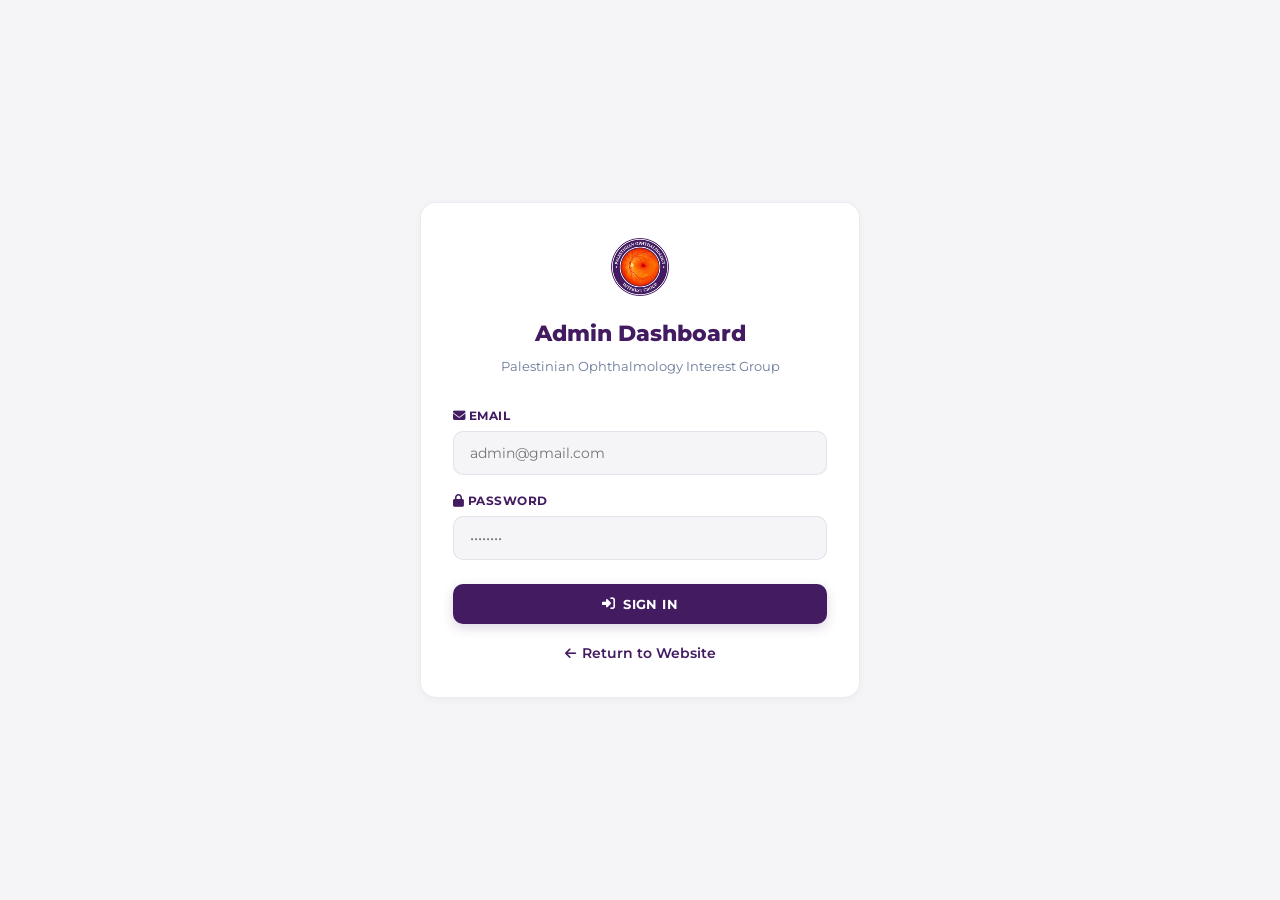
==== admin.html @ 9f9f2297 "Redesign: cardig.me-inspired clean style" ====
<!DOCTYPE html>
<html lang="en">
<head>
  <meta charset="UTF-8">
  <meta name="viewport" content="width=device-width, initial-scale=1.0">
  <title>POIG Admin Dashboard</title>
  <link rel="icon" type="image/png" href="logo-small.png">
  <link rel="preconnect" href="https://fonts.googleapis.com">
  <link rel="preconnect" href="https://fonts.gstatic.com" crossorigin>
  <link href="https://fonts.googleapis.com/css2?family=Montserrat:wght@300;400;500;600;700;800;900&family=PT+Serif:ital,wght@0,400;0,700;1,400;1,700&display=swap" rel="stylesheet">
  <link rel="stylesheet" href="lib/fontawesome/css/all.min.css">
  <style>
    :root {
      --purple: #421B61;
      --purple-dark: #2f1245;
      --purple-light: #6a2ba8;
      --orange: #FE6F03;
      --orange-light: #ff9a44;
      --orange-dark: #d55a00;
      --white: #fff;
      --off: #f5f5f8;
      --muted: #6B7A99;
      --border: rgba(66, 27, 97, 0.09);
      --shadow-sm: 0 2px 8px rgba(0, 0, 0, 0.04);
      --shadow-md: 0 4px 20px rgba(0, 0, 0, 0.06);
      --radius: 16px;
      --radius-sm: 10px;
      --transition: 0.3s cubic-bezier(0.25, 0.46, 0.45, 0.94);
    }
    * { margin: 0; padding: 0; box-sizing: border-box; }
    body {
      font-family: 'Montserrat', -apple-system, BlinkMacSystemFont, sans-serif;
      background: var(--off);
      color: #1a1a2e;
      overflow-x: hidden;
      line-height: 1.6;
      min-height: 100vh;
      -webkit-font-smoothing: antialiased;
    }

    /* Clean Card */
    .glass-card {
      background: var(--white);
      border: 1px solid var(--border);
      border-radius: var(--radius);
      padding: 32px;
      box-shadow: var(--shadow-sm);
      transition: var(--transition);
      position: relative;
    }
    .glass-card:hover {
      box-shadow: var(--shadow-md);
    }
    .glass-card p { color: #555; font-size: 0.9rem; line-height: 1.7; }
    .gradient-text {
      background: linear-gradient(135deg, var(--purple), var(--orange));
      -webkit-background-clip: text;
      -webkit-text-fill-color: transparent;
      background-clip: text;
    }

    /* Buttons */
    .btn {
      display: inline-flex;
      align-items: center;
      gap: 8px;
      padding: 12px 22px;
      border-radius: 10px;
      font-weight: 700;
      font-size: 0.82rem;
      text-decoration: none;
      transition: var(--transition);
      cursor: pointer;
      border: none;
      font-family: 'Montserrat', sans-serif;
      text-transform: uppercase;
      letter-spacing: 0.03em;
    }
    .btn-primary {
      background: var(--purple);
      color: white;
      box-shadow: 0 4px 12px rgba(66, 27, 97, 0.18);
    }
    .btn-primary:hover {
      transform: translateY(-2px);
      box-shadow: 0 6px 18px rgba(66, 27, 97, 0.25);
    }
    .btn-outline {
      background: transparent;
      color: var(--purple);
      border: 2px solid var(--border);
    }
    .btn-outline:hover {
      background: var(--purple);
      color: white;
      border-color: var(--purple);
      transform: translateY(-2px);
    }
    .btn-sm { padding: 9px 16px; font-size: 0.75rem; }
    .btn-danger {
      background: #dc3545;
      color: white;
      box-shadow: 0 4px 12px rgba(220, 53, 69, 0.18);
    }
    .btn-danger:hover {
      transform: translateY(-2px);
      box-shadow: 0 6px 18px rgba(220, 53, 69, 0.25);
    }
    .btn-success {
      background: #28a745;
      color: white;
      box-shadow: 0 4px 12px rgba(40, 167, 69, 0.18);
    }
    .btn-success:hover {
      transform: translateY(-2px);
      box-shadow: 0 6px 18px rgba(40, 167, 69, 0.25);
    }
    .btn-secondary {
      background: var(--purple-light);
      color: white;
      box-shadow: 0 4px 12px rgba(106, 43, 168, 0.18);
    }
    .btn-secondary:hover {
      transform: translateY(-2px);
      box-shadow: 0 6px 18px rgba(106, 43, 168, 0.25);
    }

    /* Login Page */
    .login-page {
      display: flex;
      align-items: center;
      justify-content: center;
      min-height: 100vh;
      padding: 20px;
    }
    .login-card {
      width: 100%;
      max-width: 440px;
    }
    .login-card .login-logo {
      text-align: center;
      margin-bottom: 28px;
    }
    .login-card .login-logo img {
      height: 64px;
      margin-bottom: 10px;
    }
    .login-card .login-logo h1 {
      font-size: 1.4rem;
      font-weight: 800;
      color: var(--purple);
    }
    .login-card .login-logo p {
      font-size: 0.8rem;
      color: var(--muted);
      margin-top: 4px;
    }
    .form-group {
      margin-bottom: 16px;
    }
    .form-group label {
      display: block;
      font-size: 0.78rem;
      font-weight: 700;
      color: var(--purple);
      margin-bottom: 5px;
      text-transform: uppercase;
      letter-spacing: 0.04em;
    }
    .form-group input,
    .form-group textarea,
    .form-group select {
      width: 100%;
      padding: 12px 16px;
      border-radius: 10px;
      border: 1px solid var(--border);
      background: var(--off);
      font-family: 'Montserrat', sans-serif;
      font-size: 0.88rem;
      transition: var(--transition);
      outline: none;
      color: #1a1a2e;
    }
    .form-group input:focus,
    .form-group textarea:focus,
    .form-group select:focus {
      border-color: var(--purple);
      box-shadow: 0 0 0 3px rgba(66, 27, 97, 0.08);
    }
    .form-group textarea { resize: vertical; min-height: 72px; }
    .form-group input[type="file"] {
      padding: 8px;
      border-style: dashed;
    }
    .form-error {
      color: #dc3545;
      font-size: 0.85rem;
      font-weight: 500;
      margin-top: 10px;
      text-align: center;
    }
    .login-btn {
      width: 100%;
      justify-content: center;
      margin-top: 8px;
    }
    .return-link {
      display: inline-flex;
      align-items: center;
      gap: 6px;
      color: var(--purple);
      text-decoration: none;
      font-weight: 600;
      font-size: 0.85rem;
      transition: var(--transition);
    }
    .return-link:hover { color: var(--orange); }
    .return-link i { font-size: 0.8rem; }

    /* Dashboard Layout */
    .dashboard { display: none; }
    .dashboard-header {
      background: var(--white);
      border-bottom: 1px solid var(--border);
      padding: 14px 5%;
      display: flex;
      align-items: center;
      justify-content: space-between;
      gap: 16px;
      flex-wrap: wrap;
      position: sticky;
      top: 0;
      z-index: 100;
      box-shadow: var(--shadow-sm);
    }
    .dashboard-header .header-left {
      display: flex;
      align-items: center;
      gap: 16px;
    }
    .dashboard-header .header-left img {
      height: 36px;
    }
    .dashboard-header .header-left h2 {
      font-size: 1.1rem;
      font-weight: 800;
      color: var(--purple);
    }
    .dashboard-header .header-actions {
      display: flex;
      gap: 10px;
      align-items: center;
      flex-wrap: wrap;
    }

    /* Tabs */
    .dashboard-tabs {
      display: flex;
      gap: 6px;
      padding: 18px 5% 0;
      max-width: 1200px;
      margin: 0 auto;
      flex-wrap: wrap;
    }
    .tab-btn {
      padding: 10px 18px;
      border-radius: 10px;
      border: 1px solid var(--border);
      background: var(--white);
      font-family: 'Montserrat', sans-serif;
      font-size: 0.78rem;
      font-weight: 700;
      color: var(--muted);
      cursor: pointer;
      transition: var(--transition);
      text-transform: uppercase;
      letter-spacing: 0.03em;
    }
    .tab-btn:hover {
      border-color: var(--purple);
      color: var(--purple);
      background: rgba(66, 27, 97, 0.04);
    }
    .tab-btn.active {
      background: var(--purple);
      color: white;
      border-color: transparent;
      box-shadow: 0 4px 12px rgba(66, 27, 97, 0.18);
    }

    /* Tab Content */
    .dashboard-content {
      max-width: 1200px;
      margin: 0 auto;
      padding: 24px 5% 60px;
    }
    .tab-panel { display: none; }
    .tab-panel.active { display: block; }
    .tab-panel h2 {
      font-size: 1.6rem;
      font-weight: 800;
      color: var(--purple);
      margin-bottom: 24px;
    }

    /* Add Form */
    .add-form {
      margin-bottom: 32px;
    }
    .add-form .form-row {
      display: grid;
      grid-template-columns: 1fr 1fr;
      gap: 16px;
    }
    .add-form .form-row-3 {
      display: grid;
      grid-template-columns: 1fr 1fr 1fr;
      gap: 16px;
    }
    .add-form .form-row-4 {
      display: grid;
      grid-template-columns: 1fr 1fr 1fr 1fr;
      gap: 16px;
    }
    .add-form .form-full { grid-column: 1 / -1; }
    .photo-previews {
      display: flex;
      gap: 12px;
      flex-wrap: wrap;
      margin-top: 12px;
    }
    .photo-preview {
      display: flex;
      flex-direction: column;
      align-items: center;
      gap: 4px;
      width: 140px;
      padding: 8px;
      border-radius: 12px;
      border: 2px solid rgba(66, 27, 97, 0.1);
    }
    .photo-preview img {
      width: 100%;
      max-height: 80px;
      object-fit: cover;
      border-radius: 8px;
    }
    .photo-preview .remove-photo {
      position: absolute;
      top: 2px; right: 2px;
      width: 20px; height: 20px;
      border-radius: 50%;
      background: rgba(220,53,69,0.9);
      color: white;
      border: none;
      font-size: 0.6rem;
      cursor: pointer;
      display: flex;
      align-items: center;
      justify-content: center;
    }

    /* Items List */
    .items-list { display: flex; flex-direction: column; gap: 16px; }
    .item-card {
      display: flex;
      gap: 20px;
      align-items: flex-start;
      padding: 20px 24px;
    }
    .item-card .item-photo {
      width: 80px;
      height: 80px;
      border-radius: 14px;
      object-fit: cover;
      flex-shrink: 0;
      border: 2px solid rgba(66, 27, 97, 0.08);
    }
    .item-card .item-info { flex: 1; min-width: 0; }
    .item-card .item-info h4 {
      font-size: 1.05rem;
      font-weight: 700;
      color: var(--purple);
      margin-bottom: 4px;
    }
    .item-card .item-info p {
      font-size: 0.85rem;
      color: #666;
      margin-bottom: 2px;
    }
    .item-card .item-info .item-meta {
      font-size: 0.8rem;
      color: #999;
      margin-top: 4px;
    }
    .item-card .item-photos-sm {
      display: flex;
      gap: 6px;
      margin-top: 8px;
      flex-wrap: wrap;
    }
    .item-card .item-photos-sm img {
      width: 48px;
      height: 48px;
      border-radius: 8px;
      object-fit: cover;
      border: 1px solid rgba(66, 27, 97, 0.06);
    }
    .item-card .item-actions {
      display: flex;
      gap: 8px;
      flex-shrink: 0;
    }
    .drag-handle {
      display: flex;
      align-items: center;
      color: #ccc;
      cursor: grab;
      padding: 4px;
      font-size: 0.9rem;
      user-select: none;
      align-self: stretch;
    }
    .drag-handle:hover { color: var(--purple); }
    .item-card[draggable="true"] { cursor: grab; transition: transform 0.18s ease, box-shadow 0.18s ease; }
    .item-card.dragging { opacity: 0.3; transform: scale(0.96); box-shadow: 0 2px 12px rgba(254,111,3,0.3); }
    .item-card.drag-over-top { border-top: 3px solid var(--orange) !important; }
    .item-card.drag-over-bottom { border-bottom: 3px solid var(--orange) !important; }
    .item-card.sorting { transition: transform 0.2s ease; }
    .drop-indicator {
      height: 3px;
      background: var(--orange);
      border-radius: 2px;
      margin: -1px 0;
      pointer-events: none;
      transition: opacity 0.1s ease;
    }
    .photo-preview { transition: transform 0.15s ease, opacity 0.15s ease; }
    .photo-preview[draggable="true"] { cursor: default; }
    .photo-preview.dragging { opacity: 0.35; }
    .photo-drag-handle {
      cursor: grab;
      color: #ccc;
      padding: 0 6px 0 0;
      font-size: 0.9rem;
      user-select: none;
      display: inline;
    }
    .photo-drag-handle:hover { color: var(--purple); }
    .photo-preview.drag-over { border-color: var(--orange) !important; }

    /* Crop Modal */
    .crop-modal {
      display: none;
      position: fixed;
      top: 0; left: 0; right: 0; bottom: 0;
      background: rgba(0,0,0,0.6);
      z-index: 10000;
      align-items: center;
      justify-content: center;
    }
    .crop-modal.active { display: flex; }
    .crop-modal-content {
      background: white;
      border-radius: var(--radius);
      max-width: 90vw;
      max-height: 90vh;
      display: flex;
      flex-direction: column;
      overflow: hidden;
      box-shadow: 0 20px 50px rgba(0,0,0,0.25);
    }
    .crop-modal-header {
      display: flex;
      justify-content: space-between;
      align-items: center;
      padding: 14px 18px;
      border-bottom: 1px solid var(--border);
    }
    .crop-close {
      background: none;
      border: none;
      font-size: 1.4rem;
      color: var(--muted);
      cursor: pointer;
      padding: 0 4px;
      line-height: 1;
    }
    .crop-close:hover { color: var(--purple); }
    .crop-container {
      position: relative;
      overflow: hidden;
      flex: 1;
      display: flex;
      align-items: center;
      justify-content: center;
      background: #f0f0f0;
      min-height: 300px;
      user-select: none;
    }
    .crop-container img {
      max-width: 100%;
      max-height: 65vh;
      display: block;
    }
    .crop-box {
      position: absolute;
      border: 2px solid var(--purple);
      cursor: move;
      background: rgba(66,27,97,0.08);
    }
    .crop-handle {
      position: absolute;
      width: 12px; height: 12px;
      background: white;
      border: 2px solid var(--purple);
      border-radius: 3px;
    }
    .crop-handle.nw { top: -6px; left: -6px; cursor: nw-resize; }
    .crop-handle.ne { top: -6px; right: -6px; cursor: ne-resize; }
    .crop-handle.sw { bottom: -6px; left: -6px; cursor: sw-resize; }
    .crop-handle.se { bottom: -6px; right: -6px; cursor: se-resize; }
    .crop-modal-footer {
      display: flex;
      justify-content: flex-end;
      gap: 8px;
      padding: 12px 18px;
      border-top: 1px solid var(--border);
    }

    .empty-state {
      text-align: center;
      padding: 48px 20px;
      color: #999;
    }
    .empty-state i {
      font-size: 2.4rem;
      margin-bottom: 12px;
      color: rgba(66, 27, 97, 0.15);
    }
    .empty-state p { font-size: 0.95rem; }

    /* Toast */
    .toast {
      position: fixed;
      bottom: 24px;
      right: 24px;
      padding: 14px 20px;
      border-radius: 12px;
      background: var(--white);
      border: 1px solid var(--border);
      box-shadow: var(--shadow-md);
      font-weight: 600;
      font-size: 0.85rem;
      color: var(--purple);
      display: none;
      z-index: 999;
      animation: slideUp 0.3s ease;
    }
    .toast.show { display: flex; align-items: center; gap: 10px; }
    .toast i { font-size: 1rem; }
    .toast.success i { color: #28a745; }
    .toast.error i { color: #dc3545; }
    @keyframes slideUp {
      from { opacity: 0; transform: translateY(20px); }
      to { opacity: 1; transform: translateY(0); }
    }

    @media (max-width: 1024px) {
      .dashboard-tabs { gap: 6px; }
      .tab-btn { padding: 10px 18px; font-size: 0.78rem; }
    }

    @media (max-width: 768px) {
      .dashboard-header { flex-direction: column; align-items: flex-start; }
      .dashboard-header .header-left h2 { font-size: 1rem; }
      .dashboard-header .header-actions { width: 100%; flex-wrap: wrap; }
      .dashboard-header .header-actions .btn { flex: 1; min-width: 0; justify-content: center; font-size: 0.75rem; padding: 8px 12px; }
      .dashboard-tabs { gap: 4px; padding: 16px 4% 0; }
      .tab-btn { padding: 8px 14px; font-size: 0.75rem; }
      .add-form .form-row,
      .add-form .form-row-3,
      .add-form .form-row-4 { grid-template-columns: 1fr; }
      .item-card { flex-direction: column; align-items: stretch; padding: 16px; }
      .item-card .item-actions { align-self: flex-end; }
      .item-card .item-photo { width: 60px; height: 60px; }
      .photo-preview { width: 110px; }
      .dashboard-content { padding: 16px 4% 40px; }
      .login-card { padding: 0 10px; }
      .toast { right: 16px; left: 16px; bottom: 20px; justify-content: center; font-size: 0.85rem; }
    }

    @media (max-width: 480px) {
      .dashboard-header .header-left { gap: 10px; }
      .dashboard-header .header-left img { height: 28px; }
      .dashboard-header .header-left h2 { font-size: 0.9rem; }
      .dashboard-header .header-actions .btn { font-size: 0.7rem; padding: 6px 10px; }
      .dashboard-tabs { gap: 4px; padding: 12px 3% 0; }
      .tab-btn { padding: 6px 10px; font-size: 0.7rem; border-radius: 30px; }
      .add-form { padding: 16px; }
      .add-form .form-group { margin-bottom: 14px; }
      .add-form .form-group input,
      .add-form .form-group textarea { padding: 10px 14px; font-size: 0.85rem; }
      .item-card { padding: 12px; gap: 12px; }
      .item-card .item-info h4 { font-size: 0.95rem; }
      .item-card .item-info p { font-size: 0.8rem; }
      .item-card .item-photo { width: 48px; height: 48px; }
      .item-card .item-actions .btn { font-size: 0.7rem; padding: 6px 10px; }
      .photo-preview { width: 90px; padding: 4px; }
      .photo-preview img { max-height: 60px; }
      .btn-download, .btn-crop { font-size: 0.65rem; padding: 3px 8px; }
      .login-page { padding: 12px; }
      .login-card .login-logo img { height: 56px; }
      .login-card .login-logo h1 { font-size: 1.3rem; }
      .tab-panel h2 { font-size: 1.2rem; }
      .dashboard-content { padding: 12px 3% 30px; }
      .toast { padding: 12px 16px; font-size: 0.8rem; bottom: 12px; }
      .empty-state { padding: 32px 16px; }
      .empty-state i { font-size: 1.8rem; }
    }
    .btn-download, .btn-crop {
      display: inline-flex; align-items: center; gap: 5px;
      padding: 5px 12px; border-radius: 8px; font-size: 0.75rem;
      color: #fff; text-decoration: none;
      cursor: pointer; transition: var(--transition); border: none;
    }
    .btn-download { background: var(--purple); }
    .btn-download:hover { background: var(--purple-light); }
    .btn-crop { background: var(--orange); }
    .btn-crop:hover { background: #e06400; }
    .photo-preview .btn-download { margin-top: 4px; }
    .edit-form-fields { width: 100%; }
    .edit-form-fields .form-group { margin-bottom: 8px; }
    .edit-form-fields .form-group label { font-size: 0.75rem; font-weight: 600; color: var(--purple); display: block; margin-bottom: 3px; }
    .edit-input {
      width: 100%; padding: 10px 14px; border: 1px solid var(--border); border-radius: 10px;
      font-family: 'Montserrat', sans-serif; font-size: 0.85rem; background: var(--off); transition: var(--transition);
      outline: none;
    }
    .edit-input:focus { border-color: var(--purple); box-shadow: 0 0 0 3px rgba(66,27,97,0.08); }
    textarea.edit-input { resize: vertical; min-height: 60px; }
    .edit-form-fields input[type="file"] {
      font-size: 0.75rem; padding: 4px 0; margin-top: 2px;
    }
  </style>
</head>
<body>

  <!-- Login -->
  <div class="login-page" id="loginPage">
    <div class="glass-card login-card">
      <div class="login-logo">
        <img src="logo.png" alt="POIG" onerror="this.style.display='none'">
        <h1>Admin Dashboard</h1>
        <p>Palestinian Ophthalmology Interest Group</p>
      </div>
      <div class="form-group">
        <label><i class="fas fa-envelope"></i> Email</label>
        <input type="email" id="loginEmail" placeholder="admin@gmail.com" autocomplete="email">
      </div>
      <div class="form-group">
        <label><i class="fas fa-lock"></i> Password</label>
        <input type="password" id="loginPassword" placeholder="••••••••" autocomplete="current-password">
      </div>
      <div class="form-error" id="loginError"></div>
      <button class="btn btn-primary login-btn" id="loginBtn" onclick="handleLogin()">
        <i class="fas fa-sign-in-alt"></i> <span>Sign In</span>
      </button>
      <div style="text-align:center;margin-top:16px">
        <a href="/" class="return-link" onclick="showToast('Loading website...','')"><i class="fas fa-arrow-left"></i> Return to Website</a>
      </div>
    </div>
  </div>

  <!-- Dashboard -->
  <div class="dashboard" id="dashboard">
    <!-- Header -->
    <div class="dashboard-header">
      <div class="header-left">
        <img src="logo-small.png" alt="POIG" onerror="this.style.display='none'">
        <h2>Admin Dashboard</h2>
      </div>
      <div class="header-actions">
        <button class="btn btn-success btn-sm" onclick="saveAll()"><i class="fas fa-save"></i> Save Changes</button>
        <button class="btn btn-outline btn-sm" onclick="cancelAll()"><i class="fas fa-undo"></i> Cancel</button>
        <a href="/" class="btn btn-secondary btn-sm" onclick="showToast('Loading website...','')"><i class="fas fa-external-link-alt"></i> Return to Website</a>
        <button class="btn btn-secondary btn-sm" onclick="handleLogout()"><i class="fas fa-sign-out-alt"></i> Logout</button>
      </div>
    </div>

    <!-- Tabs -->
    <div class="dashboard-tabs">
      <button class="tab-btn active" data-tab="team" onclick="switchTab('team')"><i class="fas fa-users"></i> Team Members</button>
      <button class="tab-btn" data-tab="activities" onclick="switchTab('activities')"><i class="fas fa-calendar-check"></i> Activities</button>
      <button class="tab-btn" data-tab="events" onclick="switchTab('events')"><i class="fas fa-calendar-alt"></i> Upcoming Events</button>
      <button class="tab-btn" data-tab="news" onclick="switchTab('news')"><i class="fas fa-newspaper"></i> Latest News</button>
      <button class="tab-btn" data-tab="content" onclick="switchTab('content')"><i class="fas fa-pen"></i> Page Content</button>
      <button class="tab-btn" data-tab="admins" id="adminsTabBtn" onclick="switchTab('admins')" style="display:none"><i class="fas fa-user-shield"></i> Admins</button>
    </div>

    <!-- Content -->
    <div class="dashboard-content">
      <!-- Team Tab -->
      <div class="tab-panel active" id="panel-team">
        <h2><i class="fas fa-users"></i> Team Members</h2>

        <div class="glass-card add-form">
          <h3 style="font-size:1.1rem;font-weight:700;color:var(--purple);margin-bottom:16px">Add Core Team Member</h3>
          <div class="form-row">
            <div class="form-group"><label>Name</label><input type="text" id="coreName" placeholder="Full Name"></div>
            <div class="form-group"><label>Role</label><input type="text" id="coreRole" placeholder="e.g. Core Team Member"></div>
          </div>
          <div class="form-group"><label>Photo</label><input type="file" id="corePhoto" accept="image/*" onchange="previewSingle(event, 'corePhotoPreview', 'team')"></div>
          <div class="photo-previews" id="corePhotoPreview"></div>
          <button class="btn btn-primary btn-sm" onclick="addTeamMember('core')" style="margin-top:8px"><i class="fas fa-plus"></i> Add Core Member</button>
        </div>

        <div class="glass-card add-form">
          <h3 style="font-size:1.1rem;font-weight:700;color:var(--purple);margin-bottom:16px">Add Active Team Member</h3>
          <div class="form-row">
            <div class="form-group"><label>Name</label><input type="text" id="activeName" placeholder="Full Name"></div>
            <div class="form-group"><label>Role</label><input type="text" id="activeRole" placeholder="e.g. Active Team Member"></div>
          </div>
          <div class="form-group"><label>Photo</label><input type="file" id="activePhoto" accept="image/*" onchange="previewSingle(event, 'activePhotoPreview', 'team')"></div>
          <div class="photo-previews" id="activePhotoPreview"></div>
          <button class="btn btn-primary btn-sm" onclick="addTeamMember('active')" style="margin-top:8px"><i class="fas fa-plus"></i> Add Active Member</button>
        </div>

        <h3 style="font-size:1.2rem;font-weight:700;color:var(--purple);margin:32px 0 16px">Core Team</h3>
        <div class="items-list" id="coreTeamList"></div>

        <h3 style="font-size:1.2rem;font-weight:700;color:var(--purple);margin:32px 0 16px">Active Team</h3>
        <div class="items-list" id="activeTeamList"></div>
      </div>

      <!-- Activities Tab -->
      <div class="tab-panel" id="panel-activities">
        <h2><i class="fas fa-calendar-check"></i> Activities</h2>
        <div class="glass-card add-form">
          <h3 style="font-size:1.1rem;font-weight:700;color:var(--purple);margin-bottom:16px">Add Activity</h3>
          <div class="form-row-4">
            <div class="form-group"><label>Title</label><input type="text" id="actTitle" placeholder="Activity Title"></div>
            <div class="form-group"><label>Date</label><input type="date" id="actDate"></div>
            <div class="form-group"><label>Time</label><input type="text" id="actTime" placeholder="e.g. 3:00 PM"></div>
            <div class="form-group"><label>Place</label><input type="text" id="actPlace" placeholder="e.g. Online via Zoom"></div>
          </div>
          <div class="form-row">
            <div class="form-group"><label>Short Description</label><textarea id="actShort" placeholder="Brief description"></textarea></div>
            <div class="form-group"><label>Full Description</label><textarea id="actFull" placeholder="Detailed description"></textarea></div>
          </div>
          <div class="form-group"><label>Photos</label><input type="file" id="actPhotos" accept="image/*" multiple onchange="previewMultiple(event, 'actPhotosPreview', 'activities')"></div>
          <div class="photo-previews" id="actPhotosPreview"></div>
          <button class="btn btn-primary btn-sm" onclick="addActivity()" style="margin-top:8px"><i class="fas fa-plus"></i> Add Activity</button>
          <button class="btn btn-outline btn-sm" onclick="clearAddForm('panel-activities')" style="margin-top:8px"><i class="fas fa-times"></i> Cancel</button>
        </div>
        <div class="items-list" id="activitiesList"></div>
      </div>

      <!-- Events Tab -->
      <div class="tab-panel" id="panel-events">
        <h2><i class="fas fa-calendar-alt"></i> Upcoming Events</h2>
        <div class="glass-card add-form">
          <h3 style="font-size:1.1rem;font-weight:700;color:var(--purple);margin-bottom:16px">Add Event</h3>
          <div class="form-row-4">
            <div class="form-group"><label>Title</label><input type="text" id="evTitle" placeholder="Event Title"></div>
            <div class="form-group"><label>Date</label><input type="date" id="evDate"></div>
            <div class="form-group"><label>Time</label><input type="text" id="evTime" placeholder="e.g. 5:00 PM"></div>
            <div class="form-group"><label>Place</label><input type="text" id="evPlace" placeholder="e.g. Online via Zoom"></div>
          </div>
          <div class="form-group"><label>Description</label><textarea id="evDesc" placeholder="Event description"></textarea></div>
          <div class="form-group"><label>Registration Link</label><input type="url" id="evRegLink" placeholder="https://forms.google.com/..."></div>
          <button class="btn btn-primary btn-sm" onclick="addEvent()" style="margin-top:8px"><i class="fas fa-plus"></i> Add Event</button>
          <button class="btn btn-outline btn-sm" onclick="clearAddForm('panel-events')" style="margin-top:8px"><i class="fas fa-times"></i> Cancel</button>
        </div>
        <div class="items-list" id="eventsList"></div>
      </div>

      <!-- News Tab -->
      <div class="tab-panel" id="panel-news">
        <h2><i class="fas fa-newspaper"></i> Latest News</h2>
        <div class="glass-card add-form">
          <h3 style="font-size:1.1rem;font-weight:700;color:var(--purple);margin-bottom:16px">Add News</h3>
          <div class="form-row">
            <div class="form-group"><label>Title</label><input type="text" id="newsTitle" placeholder="News Title"></div>
            <div class="form-group"><label>Description</label><textarea id="newsDesc" placeholder="News description"></textarea></div>
          </div>
           <div class="form-group"><label>Main Photos</label><input type="file" id="newsMainPhoto" accept="image/*" multiple onchange="previewMultiple(event, 'newsMainPreview', 'news')"></div>
           <div class="photo-previews" id="newsMainPreview"></div>
           <div class="form-group"><label>Extra Photos</label><input type="file" id="newsExtraPhotos" accept="image/*" multiple onchange="previewMultiple(event, 'newsExtraPreview', 'news')"></div>
          <div class="photo-previews" id="newsExtraPreview"></div>
          <button class="btn btn-primary btn-sm" onclick="addNews()" style="margin-top:8px"><i class="fas fa-plus"></i> Add News</button>
          <button class="btn btn-outline btn-sm" onclick="clearAddForm('panel-news')" style="margin-top:8px"><i class="fas fa-times"></i> Cancel</button>
        </div>
        <div class="items-list" id="newsList"></div>
      </div>

      <!-- Page Content Tab -->
      <div class="tab-panel" id="panel-content">
        <h2><i class="fas fa-pen"></i> Page Content</h2>
        <div class="glass-card add-form">
          <h3 style="font-size:1.1rem;font-weight:700;color:var(--purple);margin-bottom:16px">Hero Section</h3>
          <div class="form-row">
            <div class="form-group"><label>Hero Title</label><input type="text" id="pcHeroTitle" placeholder="Main headline"></div>
            <div class="form-group"><label>Hero Subtitle</label><input type="text" id="pcHeroSubtitle" placeholder="Subheadline"></div>
          </div>
        </div>
        <div class="glass-card add-form">
          <h3 style="font-size:1.1rem;font-weight:700;color:var(--purple);margin-bottom:16px">About Section</h3>
          <div class="form-row">
            <div class="form-group"><label>Title</label><input type="text" id="pcAboutTitle" placeholder="Section title"></div>
            <div class="form-group"><label>Description</label><textarea id="pcAboutDesc" placeholder="About description" style="min-height:80px"></textarea></div>
          </div>
        </div>
        <div class="glass-card add-form">
          <h3 style="font-size:1.1rem;font-weight:700;color:var(--purple);margin-bottom:16px">Statistics</h3>
          <div id="pcStatsList"></div>
          <button class="btn btn-outline btn-sm" onclick="addStatRow()" style="margin-top:8px"><i class="fas fa-plus"></i> Add Stat</button>
        </div>
        <div class="glass-card add-form">
          <h3 style="font-size:1.1rem;font-weight:700;color:var(--purple);margin-bottom:16px">Social Media &amp; Footer</h3>
          <div class="form-row-4">
            <div class="form-group"><label>Instagram URL</label><input type="url" id="pcInsta" placeholder="https://instagram.com/..."></div>
            <div class="form-group"><label>LinkedIn URL</label><input type="url" id="pcLinkedin" placeholder="https://linkedin.com/..."></div>
            <div class="form-group"><label>Contact Email</label><input type="email" id="pcEmail" placeholder="email@example.com"></div>
            <div class="form-group"><label>Footer Text</label><input type="text" id="pcFooter" placeholder="Copyright text"></div>
          </div>
        </div>
        <button class="btn btn-primary btn-sm" onclick="savePageContent()" style="margin-top:16px"><i class="fas fa-save"></i> Save Page Content</button>
        <button class="btn btn-outline btn-sm" onclick="loadPageContentForm()" style="margin-top:16px;margin-left:8px"><i class="fas fa-undo"></i> Reset Form</button>
      </div>

      <!-- Admins Tab -->
      <div class="tab-panel" id="panel-admins">
        <h2><i class="fas fa-user-shield"></i> Admin Management</h2>
        <div class="glass-card add-form">
          <h3 style="font-size:1.1rem;font-weight:700;color:var(--purple);margin-bottom:16px">Add New Admin</h3>
          <div class="form-row">
            <div class="form-group"><label>Email</label><input type="email" id="newAdminEmail" placeholder="admin@example.com">
              <span style="font-size:0.75rem;color:#999;margin-top:4px;display:block">They set their own password on first login.</span>
            </div>
          </div>
          <button class="btn btn-primary btn-sm" onclick="addAdmin()" style="margin-top:8px"><i class="fas fa-plus"></i> Add Admin</button>
        </div>
        <h3 style="font-size:1.2rem;font-weight:700;color:var(--purple);margin:32px 0 16px">Current Admins</h3>
        <div class="items-list" id="adminsList"></div>
      </div>
    </div>
  </div>

  <div class="toast" id="toast"></div>

  <!-- Crop Modal -->
  <div class="crop-modal" id="cropModal">
    <div class="crop-modal-content">
      <div class="crop-modal-header">
        <span style="font-weight:700;color:var(--purple)">Crop Image</span>
        <button class="crop-close" onclick="closeCrop()">&times;</button>
      </div>
      <div class="crop-container" id="cropContainer">
        <img id="cropImage" alt="crop">
        <div class="crop-box" id="cropBox">
          <div class="crop-handle nw"></div>
          <div class="crop-handle ne"></div>
          <div class="crop-handle sw"></div>
          <div class="crop-handle se"></div>
        </div>
      </div>
      <div class="crop-modal-footer">
        <button class="btn btn-outline btn-sm" onclick="closeCrop()">Cancel</button>
        <button class="btn btn-primary btn-sm" onclick="applyCrop()"><i class="fas fa-cut"></i> Apply Crop</button>
      </div>
    </div>
  </div>

  <script>
    // ========== FIREBASE DATA LAYER ==========
    const COLLECTIONS = {
      admins: 'admins',
      coreTeam: 'coreTeam',
      activeTeam: 'activeTeam',
      activities: 'activities',
      events: 'events',
      news: 'news',
      pageContent: 'pageContent'
    };

    // ========== FIRESTORE REST API HELPERS ==========
    const PROJECT = 'poig-website';
    const API_KEY = 'AIzaSyDSjK2bk_WN7A_ec4x58UmqnDQmQ-wJaMM';
    const FS_BASE = `https://firestore.googleapis.com/v1/projects/${PROJECT}/databases/(default)/documents`;
    const AUTH_BASE = 'https://identitytoolkit.googleapis.com/v1';
    const TOKEN_REFRESH_URL = 'https://securetoken.googleapis.com/v1/token';

    function fsVal(v) {
      if (v.stringValue !== undefined) return v.stringValue;
      if (v.integerValue !== undefined) return parseInt(v.integerValue);
      if (v.booleanValue !== undefined) return v.booleanValue;
      if (v.arrayValue && v.arrayValue.values) return v.arrayValue.values.map(fsVal);
      if (v.mapValue && v.mapValue.fields) {
        const obj = {};
        for (const [k, fv] of Object.entries(v.mapValue.fields)) obj[k] = fsVal(fv);
        return obj;
      }
      return null;
    }

    function toFsValue(v) {
      if (typeof v === 'string') return { stringValue: v };
      if (typeof v === 'number') return { integerValue: String(Math.floor(v)) };
      if (typeof v === 'boolean') return { booleanValue: v };
      if (Array.isArray(v)) return { arrayValue: { values: v.map(toFsValue) } };
      if (typeof v === 'object' && v !== null) {
        const fields = {};
        for (const [k, fv] of Object.entries(v)) fields[k] = toFsValue(fv);
        return { mapValue: { fields } };
      }
      return { nullValue: null };
    }

    function extractDocId(name) {
      return name.split('/').pop();
    }

    async function fetchCollection(name) {
      const res = await fetch(FS_BASE + '/' + name + '?key=' + API_KEY);
      if (!res.ok) return [];
      const data = await res.json();
      if (!data.documents) return [];
      return data.documents.map(d => {
        const item = { _firebaseId: extractDocId(d.name) };
        for (const [k, v] of Object.entries(d.fields || {})) item[k] = fsVal(v);
        return item;
      }).sort((a, b) => (a.order || 0) - (b.order || 0));
    }

    async function fetchDoc(collection, docId) {
      const res = await fetch(FS_BASE + '/' + collection + '/' + docId + '?key=' + API_KEY);
      if (res.status === 404) return null;
      if (!res.ok) return null;
      const d = await res.json();
      const item = { _firebaseId: extractDocId(d.name) };
      for (const [k, v] of Object.entries(d.fields || {})) item[k] = fsVal(v);
      return item;
    }

    function buildFields(obj) {
      const fields = {};
      for (const [k, v] of Object.entries(obj)) {
        if (v !== undefined && v !== null && k !== '_firebaseId') fields[k] = toFsValue(v);
      }
      return fields;
    }

    async function setDoc(collection, docId, data, token) {
      const url = FS_BASE + '/' + collection + '/' + docId + '?key=' + API_KEY;
      const fields = buildFields(data);
      const res = await fetch(url, {
        method: 'PATCH',
        headers: { 'Authorization': 'Bearer ' + token, 'Content-Type': 'application/json' },
        body: JSON.stringify({ fields })
      });
      if (!res.ok) {
        const err = await res.json().catch(() => ({}));
        throw new Error((err.error && err.error.message) || 'Write failed');
      }
    }

    async function deleteDoc(collection, docId, token) {
      const res = await fetch(FS_BASE + '/' + collection + '/' + docId + '?key=' + API_KEY, {
        method: 'DELETE',
        headers: { 'Authorization': 'Bearer ' + token }
      });
      if (!res.ok) {
        const err = await res.json().catch(() => ({}));
        throw new Error((err.error && err.error.message) || 'Delete failed');
      }
    }

    async function commitWrites(writes, token) {
      const res = await fetch(FS_BASE + ':commit?key=' + API_KEY, {
        method: 'POST',
        headers: { 'Authorization': 'Bearer ' + token, 'Content-Type': 'application/json' },
        body: JSON.stringify({ writes })
      });
      if (!res.ok) {
        const err = await res.json().catch(() => ({}));
        throw new Error((err.error && err.error.message) || 'Commit failed');
      }
    }

    function genDocId() {
      return Date.now().toString(36) + Math.random().toString(36).slice(2, 10);
    }

    function docName(c, id) {
      return `projects/${PROJECT}/databases/(default)/documents/${c}/${id}`;
    }

    // ========== SESSION PERSISTENCE ==========
    function saveSession(email, isMain, idToken, refreshToken) {
      try {
        localStorage.setItem('poig_admin_email', email);
        localStorage.setItem('poig_admin_isMain', isMain ? 'true' : 'false');
        localStorage.setItem('poig_admin_idToken', idToken);
        localStorage.setItem('poig_admin_refreshToken', refreshToken);
      } catch (e) {}
    }

    function clearSession() {
      try {
        localStorage.removeItem('poig_admin_email');
        localStorage.removeItem('poig_admin_isMain');
        localStorage.removeItem('poig_admin_idToken');
        localStorage.removeItem('poig_admin_refreshToken');
      } catch (e) {}
    }

    function getStoredToken() {
      try { return localStorage.getItem('poig_admin_idToken'); } catch (e) { return null; }
    }

    // ========== AUTH REST API ==========
    async function authSignIn(email, password) {
      const res = await fetch(AUTH_BASE + '/accounts:signInWithPassword?key=' + API_KEY, {
        method: 'POST',
        headers: { 'Content-Type': 'application/json' },
        body: JSON.stringify({ email, password, returnSecureToken: true })
      });
      if (!res.ok) {
        const err = await res.json().catch(() => ({}));
        const msg = (err.error && err.error.message) || 'UNKNOWN';
        throw { code: 'auth/' + msg.toLowerCase(), message: msg };
      }
      return await res.json();
    }

    async function authSignUp(email, password) {
      const res = await fetch(AUTH_BASE + '/accounts:signUp?key=' + API_KEY, {
        method: 'POST',
        headers: { 'Content-Type': 'application/json' },
        body: JSON.stringify({ email, password, returnSecureToken: true })
      });
      if (!res.ok) {
        const err = await res.json().catch(() => ({}));
        const msg = (err.error && err.error.message) || 'UNKNOWN';
        throw { code: 'auth/' + msg.toLowerCase(), message: msg };
      }
      return await res.json();
    }

    let session = {};
    let currentAdmin = null;
    let loggedIn = false;

    const DEFAULT_PAGE_CONTENT = {
      heroTitle: 'Palestinian Ophthalmology Interest Group',
      heroSubtitle: 'Advancing clinical research, medical education, and eye-health awareness in Palestine.',
      aboutTitle: 'Who We Are',
      aboutDescription: 'We are a group of enthusiastic medical students passionate about ophthalmology, dedicated to fostering interest and knowledge in eye care among Palestinian students.',
      stats: [
        { number: '50', suffix: '+', label: 'Active Members' },
        { number: '10', suffix: '+', label: 'Events Organized' },
        { number: '5', suffix: '+', label: 'Research Projects' },
        { number: '100', suffix: '%', label: 'Dedication' }
      ],
      social: {
        instagram: 'https://www.instagram.com/poig.palestine/',
        linkedin: 'https://www.linkedin.com/company/poig',
        email: 'poig.palestine@gmail.com'
      },
      footerText: '\u00a9 2025 Palestinian Ophthalmology Interest Group. All rights reserved.'
    };

    // Firestore helpers
    async function loadAllFromFirestore() {
      const names = [COLLECTIONS.coreTeam, COLLECTIONS.activeTeam, COLLECTIONS.activities, COLLECTIONS.events, COLLECTIONS.news];
      const [collections, pageContent, adminsSnap] = await Promise.all([
        Promise.all(names.map(name => fetchCollection(name).catch(() => []))),
        fetchCollection(COLLECTIONS.pageContent).then(col => col[0] || DEFAULT_PAGE_CONTENT).catch(() => DEFAULT_PAGE_CONTENT),
        fetchCollection(COLLECTIONS.admins).catch(() => [])
      ]);
      names.forEach((name, i) => session[name] = collections[i]);
      session[COLLECTIONS.pageContent] = pageContent;
      session[COLLECTIONS.admins] = adminsSnap;
    }

    function stripPhotoData(items) {
      return (items || []).map(item => {
        const { photoData, photosData, mainPhotoData, mainPhotosData, extraPhotosData, ...rest } = item;
        return rest;
      });
    }

    async function saveCollection(name) {
      const token = getStoredToken();
      if (!token) throw new Error('Not authenticated');
      const existing = await fetchCollection(name).catch(() => []);
      const writes = [];
      existing.forEach(doc => {
        writes.push({ delete: docName(name, doc._firebaseId) });
      });
      stripPhotoData(session[name] || []).forEach(item => {
        const { _firebaseId, ...data } = item;
        const id = genDocId();
        writes.push({ update: { name: docName(name, id), fields: buildFields(data) } });
      });
      if (writes.length) await commitWrites(writes, token);
    }

    function getData(key) {
      return session[key] || [];
    }
    function setData(key, data) {
      session[key] = data;
    }
    function getPageContent() {
      return session[COLLECTIONS.pageContent] || DEFAULT_PAGE_CONTENT;
    }
    function setPageContent(data) {
      session[COLLECTIONS.pageContent] = data;
    }

    // ========== AUTH ==========
    function showLoginError(msg) {
      document.getElementById('loginError').textContent = msg;
    }

    async function handleLogin() {
      const email = document.getElementById('loginEmail').value.trim();
      const password = document.getElementById('loginPassword').value.trim();
      const errorEl = document.getElementById('loginError');
      errorEl.textContent = '';
      const loginBtn = document.getElementById('loginBtn');
      if (!email || !password) {
        errorEl.textContent = 'Please enter both email and password.';
        return;
      }
      loginBtn.disabled = true;
      loginBtn.innerHTML = '<i class="fas fa-spinner fa-pulse"></i> Signing in...';

      try {
        await new Promise(r => setTimeout(r, 800));

        let userData;
        try {
          userData = await authSignIn(email, password);
        } catch (signInErr) {
          const code = signInErr.code || '';
          if (code.indexOf('email_not_found') !== -1 || code.indexOf('invalid_login_credentials') !== -1 || code.indexOf('invalid_password') !== -1) {
            const allAdmins = await fetchCollection(COLLECTIONS.admins).catch(() => []);
            if (!allAdmins.length) {
              userData = await authSignUp(email, password);
              const idToken = userData.idToken;
              await setDoc(COLLECTIONS.admins, email, { email, isMain: true }, idToken);
              await seedDefaultData(idToken);
              saveSession(email, true, idToken, userData.refreshToken || '');
              currentAdmin = { email, isMain: true };
              loggedIn = true;
              enterDashboard();
              return;
            }
            // Check if this email was invited as admin
            const adminDoc = await fetchDoc(COLLECTIONS.admins, email).catch(() => null);
            if (adminDoc) {
              try {
                userData = await authSignUp(email, password);
              } catch (createErr) {
                const cc = createErr.code || '';
                if (cc.indexOf('email_exists') !== -1) {
                  errorEl.textContent = 'Invalid email or password.';
                } else {
                  errorEl.textContent = createErr.message;
                }
                resetLoginBtn();
                return;
              }
              saveSession(email, adminDoc.isMain || false, userData.idToken, userData.refreshToken || '');
              currentAdmin = adminDoc;
              loggedIn = true;
              enterDashboard();
              return;
            }
          }
          throw signInErr;
        }

        // Normal sign-in: check admin doc
        const adminDoc = await fetchDoc(COLLECTIONS.admins, email).catch(() => null);
        if (!adminDoc) {
          const allAdmins = await fetchCollection(COLLECTIONS.admins).catch(() => []);
          if (!allAdmins.length) {
            const idToken = userData.idToken;
            await setDoc(COLLECTIONS.admins, email, { email, isMain: true }, idToken);
            await seedDefaultData(idToken);
            saveSession(email, true, idToken, userData.refreshToken || '');
            currentAdmin = { email, isMain: true };
            loggedIn = true;
            enterDashboard();
            return;
          }
          errorEl.textContent = 'You are not authorized as an admin.';
          resetLoginBtn();
          return;
        }

        saveSession(email, adminDoc.isMain || false, userData.idToken, userData.refreshToken || '');
        currentAdmin = adminDoc;
        loggedIn = true;
        enterDashboard();
      } catch (err) {
        const code = err.code || '';
        if (code.indexOf('wrong_password') !== -1 || code.indexOf('email_not_found') !== -1 || code.indexOf('invalid_login_credentials') !== -1 || code.indexOf('invalid_password') !== -1) {
          errorEl.textContent = 'Invalid email or password.';
        } else if (code.indexOf('email_exists') !== -1) {
          errorEl.textContent = 'An admin account with this email already exists. Try logging in.';
        } else {
          errorEl.textContent = err.message || 'An error occurred.';
        }
      }
      resetLoginBtn();
    }

    function resetLoginBtn() {
      const loginBtn = document.getElementById('loginBtn');
      if (loginBtn) { loginBtn.disabled = false; loginBtn.innerHTML = '<i class="fas fa-sign-in-alt"></i> <span>Sign In</span>'; }
    }

    async function enterDashboard() {
      document.getElementById('loginPage').style.display = 'none';
      document.getElementById('dashboard').style.display = 'block';
      const adminsTabBtn = document.getElementById('adminsTabBtn');
      if (adminsTabBtn) {
        if (currentAdmin && currentAdmin.isMain) {
          adminsTabBtn.removeAttribute('style');
        } else {
          adminsTabBtn.style.display = 'none';
        }
      }
      await loadAll();
      showToast('Welcome back!', 'success');
    }

    // Enter key submits login form
    document.addEventListener('DOMContentLoaded', () => {
      document.getElementById('loginPassword').addEventListener('keydown', e => {
        if (e.key === 'Enter') handleLogin();
      });
      document.getElementById('loginEmail').addEventListener('keydown', e => {
        if (e.key === 'Enter') handleLogin();
      });
      clearSession();
    });

    // ========== TOAST ==========
    function showToast(msg, type) {
      const el = document.getElementById('toast');
      el.className = 'toast show ' + (type || '');
      const icon = type === 'success' ? 'check-circle' : type === 'error' ? 'exclamation-circle' : 'spinner fa-pulse';
      el.innerHTML = '<i class="fas fa-' + icon + '"></i> ' + msg;
      clearTimeout(el._timer);
      if (type) el._timer = setTimeout(() => { el.classList.remove('show'); }, 3000);
    }

    // ========== TAB SWITCHING ==========
    function switchTab(tab) {
      const hadEdit = Object.values(editing).some(Boolean);
      Object.keys(editing).forEach(k => { editing[k] = null; });
      if (hadEdit) renderAll();
      const adminsTabBtn = document.getElementById('adminsTabBtn');
      if (adminsTabBtn) {
        if (currentAdmin && currentAdmin.isMain) {
          adminsTabBtn.removeAttribute('style');
        } else {
          adminsTabBtn.style.display = 'none';
        }
      }
      document.querySelectorAll('.tab-btn').forEach(b => b.classList.remove('active'));
      document.querySelectorAll('.tab-panel').forEach(p => p.classList.remove('active'));
      document.querySelector('.tab-btn[data-tab="' + tab + '"]').classList.add('active');
      document.getElementById('panel-' + tab).classList.add('active');
    }

    function clearAddForm(containerId) {
      const c = document.querySelector('#' + containerId + ' > .add-form');
      if (c) {
        c.querySelectorAll('input:not([type]), input[type="text"], input[type="date"], input[type="url"], textarea').forEach(el => el.value = '');
        c.querySelectorAll('input[type="file"]').forEach(el => el.value = '');
        c.querySelectorAll('.photo-previews').forEach(el => el.innerHTML = '');
      }
    }

    function deleteExistingTeamPhoto(storageKey, itemId) {
      const data = getData(storageKey);
      const item = data.find(x => x.id === itemId);
      if (item) {
        item.photo = null;
        setData(storageKey, data);
        renderAll();
      }
    }

    function deleteExistingArrayPhoto(storageKey, itemId, field, index) {
      const data = getData(storageKey);
      const item = data.find(x => x.id === itemId);
      if (item && item[field] && item[field][index] !== undefined) {
        item[field].splice(index, 1);
        setData(storageKey, data);
        renderAll();
      }
    }

    // ========== PHOTO PREVIEW ==========
    const pendingPhotos = {};

    function deletePendingPhoto(containerId, idx) {
      const arr = pendingPhotos[containerId];
      if (!arr) return;
      if (idx === undefined) {
        delete pendingPhotos[containerId];
        const container = document.getElementById(containerId);
        if (container) container.innerHTML = '';
      } else if (Array.isArray(arr)) {
        arr.splice(idx, 1);
        const container = document.getElementById(containerId);
        if (container) {
          const previews = container.querySelectorAll('.photo-preview');
          if (previews[idx]) previews[idx].remove();
          previews.forEach((p, i) => p.dataset.photoIdx = i);
        }
        if (arr.length === 0) delete pendingPhotos[containerId];
      }
    }

    function previewSingle(e, containerId, folder) {
      const container = document.getElementById(containerId);
      container.innerHTML = '';
      const file = e.target.files[0];
      if (!file) return;
      const reader = new FileReader();
      reader.onload = function(ev) {
        const b64 = ev.target.result;
        const div = document.createElement('div');
        div.className = 'photo-preview';
        div.innerHTML = '<img src="' + b64 + '" alt="preview">' +
          '<div style="margin-top:8px;display:flex;gap:6px;align-items:center;flex-wrap:wrap;">' +
          '<span style="font-size:0.75rem;color:#888;">' + file.name + '</span> ' +
          '<a href="' + b64 + '" download="' + file.name + '" class="btn-download"><i class="fas fa-download"></i> Save to ' + folder + '/</a>' +
          '<button class="btn btn-danger btn-sm" onclick="deletePendingPhoto(\'' + containerId + '\')"><i class="fas fa-trash"></i></button></div>';
        container.appendChild(div);
        pendingPhotos[containerId] = { data: b64, name: file.name };
      };
      reader.readAsDataURL(file);
    }

    function previewMultiple(e, containerId, folder) {
      const container = document.getElementById(containerId);
      container.innerHTML = '';
      const files = Array.from(e.target.files);
      if (!files.length) return;
      const results = [];
      let loaded = 0;
      files.forEach((file, i) => {
        const reader = new FileReader();
        reader.onload = function(ev) {
          const b64 = ev.target.result;
          results[i] = { data: b64, name: file.name };
          loaded++;
          if (loaded === files.length) {
            container.innerHTML = '';
            results.forEach((r, idx) => {
              const div = document.createElement('div');
              div.className = 'photo-preview';
              div.draggable = true;
              div.dataset.photoIdx = idx;
              div.innerHTML = '<i class="fas fa-grip-vertical photo-drag-handle"></i><img src="' + r.data + '" alt="preview">' +
                '<div style="margin-top:8px;display:flex;gap:6px;align-items:center;flex-wrap:wrap;">' +
                '<span style="font-size:0.75rem;color:#888;">' + r.name + '</span> ' +
                '<a href="' + r.data + '" download="' + r.name + '" class="btn-download"><i class="fas fa-download"></i> Save to ' + folder + '/</a>' +
                '<button class="btn btn-danger btn-sm" onclick="deletePendingPhoto(\'' + containerId + '\',' + idx + ')"><i class="fas fa-trash"></i></button></div>';
              container.appendChild(div);
            });
            pendingPhotos[containerId] = results;
            makePhotoSortable(containerId);
          }
        };
        reader.readAsDataURL(file);
      });
    }

    function getPendingSingle(id) {
      const val = pendingPhotos[id];
      delete pendingPhotos[id];
      return val || null;
    }
    function getPendingMultiple(id) {
      const val = pendingPhotos[id];
      delete pendingPhotos[id];
      return val || [];
    }

    function makePhotoSortable(containerId) {
      const container = document.getElementById(containerId);
      if (!container) return;
      let draggedEl = null;
      container.addEventListener('dragstart', e => {
        const preview = e.target.closest('.photo-preview[draggable]');
        if (!preview) return;
        draggedEl = preview;
        requestAnimationFrame(() => preview.classList.add('dragging'));
        e.dataTransfer.effectAllowed = 'move';
      });
      container.addEventListener('dragover', e => {
        e.preventDefault();
        if (!draggedEl) return;
        const target = e.target.closest('.photo-preview:not(.dragging)');
        if (!target) return;
        container.querySelectorAll('.photo-preview').forEach(p => p.classList.remove('drag-over'));
        const rect = target.getBoundingClientRect();
        const mid = rect.left + rect.width / 2;
        if (e.clientX < mid) target.classList.add('drag-over');
        else target.classList.add('drag-over');
      });
      container.addEventListener('drop', e => {
        e.preventDefault();
        container.querySelectorAll('.photo-preview').forEach(p => p.classList.remove('drag-over'));
        if (!draggedEl) return;
        const target = e.target.closest('.photo-preview:not(.dragging)');
        if (!target || target === draggedEl) return;
        const rect = target.getBoundingClientRect();
        const mid = rect.left + rect.width / 2;
        if (e.clientX < mid) target.parentNode.insertBefore(draggedEl, target);
        else target.parentNode.insertBefore(draggedEl, target.nextSibling);
        draggedEl.classList.remove('dragging');
        // Update pendingPhotos order
        const arr = pendingPhotos[containerId];
        if (arr) {
          const newArr = [];
          container.querySelectorAll('.photo-preview').forEach(p => {
            const idx = parseInt(p.dataset.photoIdx);
            if (!isNaN(idx) && arr[idx]) newArr.push(arr[idx]);
          });
          pendingPhotos[containerId] = newArr;
          // Update dataset indices
          container.querySelectorAll('.photo-preview').forEach((p, i) => p.dataset.photoIdx = i);
        }
      });
      container.addEventListener('dragend', () => {
        container.querySelectorAll('.photo-preview').forEach(p => p.classList.remove('dragging', 'drag-over'));
        draggedEl = null;
      });
    }

    // ========== CROP TOOL ==========
    let cropCallback = null;
    let cropImageSrc = null;

    function initCrop(img) {
      const container = document.getElementById('cropContainer');
      const box = document.getElementById('cropBox');
      const cr = container.getBoundingClientRect();
      const ir = img.getBoundingClientRect();
      const cw = ir.width * 0.8;
      const ch = ir.height * 0.8;
      const cx = (ir.width - cw) / 2;
      const cy = (ir.height - ch) / 2;
      box.style.left = (ir.left - cr.left + cx) + 'px';
      box.style.top = (ir.top - cr.top + cy) + 'px';
      box.style.width = cw + 'px';
      box.style.height = ch + 'px';
    }

    function openCrop(imageSrc, callback) {
      cropCallback = callback;
      cropImageSrc = imageSrc;
      const modal = document.getElementById('cropModal');
      const img = document.getElementById('cropImage');
      modal.classList.add('active');
      img.src = imageSrc;
      img.onload = () => initCrop(img);
    }

    function closeCrop() {
      document.getElementById('cropModal').classList.remove('active');
      cropCallback = null;
      cropImageSrc = null;
    }

    function applyCrop() {
      const img = document.getElementById('cropImage');
      const box = document.getElementById('cropBox');
      const container = document.getElementById('cropContainer');
      if (!cropCallback) return;
      const cr = container.getBoundingClientRect();
      const ir = img.getBoundingClientRect();
      const scaleX = img.naturalWidth / ir.width;
      const scaleY = img.naturalHeight / ir.height;
      const bx = box.offsetLeft;
      const by = box.offsetTop;
      const bw = parseFloat(box.style.width);
      const bh = parseFloat(box.style.height);
      // Position relative to the image (not the container)
      const relX = bx - (ir.left - cr.left);
      const relY = by - (ir.top - cr.top);
      const sx = Math.max(0, Math.round(relX * scaleX));
      const sy = Math.max(0, Math.round(relY * scaleY));
      const sw = Math.round(bw * scaleX);
      const sh = Math.round(bh * scaleY);
      const canvas = document.createElement('canvas');
      canvas.width = sw;
      canvas.height = sh;
      const ctx = canvas.getContext('2d');
      ctx.drawImage(img, sx, sy, sw, sh, 0, 0, sw, sh);
      const cropped = canvas.toDataURL('image/jpeg', 0.92);
      closeCrop();
      cropCallback(cropped);
    }

    // Crop box drag & resize
    document.addEventListener('DOMContentLoaded', () => {
      const container = document.getElementById('cropContainer');
      const box = document.getElementById('cropBox');
      if (!container || !box) return;

      let dragging = false, resizing = false, startX, startY, startL, startT, startW, startH, handle = '';

      container.addEventListener('mousedown', e => {
        const h = e.target.closest('.crop-handle');
        if (h) { resizing = true; handle = h.className.includes('nw') ? 'nw' : h.className.includes('ne') ? 'ne' : h.className.includes('sw') ? 'sw' : 'se'; }
        else if (e.target === box) { dragging = true; }
        else return;
        startX = e.clientX; startY = e.clientY;
        startL = box.offsetLeft; startT = box.offsetTop;
        startW = parseFloat(box.style.width); startH = parseFloat(box.style.height);
        e.preventDefault();
      });

      document.addEventListener('mousemove', e => {
        if (!dragging && !resizing) return;
        const dx = e.clientX - startX;
        const dy = e.clientY - startY;
        const parentRect = container.getBoundingClientRect();
        if (dragging) {
          let nl = startL + dx, nt = startT + dy;
          nl = Math.max(0, Math.min(nl, parentRect.width - startW));
          nt = Math.max(0, Math.min(nt, parentRect.height - startH));
          box.style.left = nl + 'px';
          box.style.top = nt + 'px';
        }
        if (resizing) {
          let nw = startW, nh = startH, nl = startL, nt = startT;
          if (handle.includes('e')) { nw = Math.max(30, startW + dx); }
          if (handle.includes('w')) { nw = Math.max(30, startW - dx); nl = startL + (startW - nw); }
          if (handle.includes('s')) { nh = Math.max(30, startH + dy); }
          if (handle.includes('n')) { nh = Math.max(30, startH - dy); nt = startT + (startH - nh); }
          if (nl + nw > parentRect.width) { nw = parentRect.width - nl; }
          if (nt + nh > parentRect.height) { nh = parentRect.height - nt; }
          box.style.left = nl + 'px'; box.style.top = nt + 'px';
          box.style.width = nw + 'px'; box.style.height = nh + 'px';
        }
      });

      document.addEventListener('mouseup', () => { dragging = false; resizing = false; });
    });

    // ========== RENDER HELPERS ==========
    function getInitials(name) {
      return name.split(' ').map(w => w[0]).join('').toUpperCase().slice(0, 2) || '?';
    }

    function existingPhotoPreviewHTML(photoPath, folder, onDelete) {
      const name = photoPath.split('/').pop();
      const delBtn = onDelete
        ? '<button class="btn btn-danger btn-sm" style="padding:4px 8px;font-size:0.75rem" onclick="' + onDelete.replace(/"/g,'&quot;') + '"><i class="fas fa-trash"></i></button>'
        : '';
      return '<div class="photo-preview"><img src="' + photoPath + '" alt="" onerror="this.parentElement.innerHTML=\'<span style=color:#999;font-size:0.8rem>Not placed yet</span>\'">' +
        '<div style="margin-top:8px;display:flex;gap:6px;align-items:center;flex-wrap:wrap;">' +
        '<span style="font-size:0.75rem;color:#888;">' + name + '</span> ' +
        '<a href="' + photoPath + '" download="' + name + '" class="btn-download"><i class="fas fa-download"></i> Save to ' + folder + '/</a>' + delBtn + '</div></div>';
    }

    function renderTeam(containerId, data, storageKey) {
      const container = document.getElementById(containerId);
      if (!data.length) {
        container.innerHTML = '<div class="empty-state"><i class="fas fa-users"></i><p>No members yet.</p></div>';
        return;
      }
      const type = storageKey === COLLECTIONS.coreTeam ? 'core' : 'active';
      container.innerHTML = data.map(m => {
        if (editing[type] === m.id) {
          return `
            <div class="glass-card item-card" style="flex-direction:column">
              <div class="edit-form-fields">
                <div class="form-row">
                  <div class="form-group"><label>Name</label><input type="text" class="edit-input" id="edit_${m.id}_name" value="${m.name.replace(/"/g,'&quot;')}"></div>
                  <div class="form-group"><label>Role</label><input type="text" class="edit-input" id="edit_${m.id}_role" value="${(m.role||'').replace(/"/g,'&quot;')}"></div>
                </div>
                <div class="form-group" style="margin-top:8px">
                  <label>Photo</label>
                  <input type="file" accept="image/*" onchange="previewSingle(event,'edit_${m.id}_photo','team')">
                  <div class="photo-previews" id="edit_${m.id}_photo">
                    ${m.photo ? existingPhotoPreviewHTML(m.photo, 'team', "deleteExistingTeamPhoto('" + storageKey + "','" + m.id + "')") : ''}
                  </div>
                </div>
              </div>
              <div class="item-actions" style="margin-top:12px">
                <button class="btn btn-primary btn-sm" onclick="saveEditTeamMember('${type}','${m.id}')"><i class="fas fa-save"></i> Save</button>
                <button class="btn btn-outline btn-sm" onclick="cancelEdit('${type}')"><i class="fas fa-times"></i> Cancel</button>
              </div>
            </div>`;
        }
        return `
        <div class="glass-card item-card" draggable="true" data-item-id="${m.id}" data-storage-key="${storageKey}">
          <div class="drag-handle"><i class="fas fa-grip-vertical"></i></div>
          ${m.photo ? '<img class="item-photo" src="' + m.photo + '" alt="' + m.name + '" onerror="this.style.display=\'none\'">' :
            '<div class="item-photo" style="background:linear-gradient(135deg,var(--purple),var(--orange-light));display:flex;align-items:center;justify-content:center;font-weight:700;color:white;font-size:1.2rem">' + getInitials(m.name) + '</div>'}
          <div class="item-info">
            <h4>${m.name}</h4>
            <p>${m.role || ''}</p>
          </div>
          <div class="item-actions">
            <button class="btn btn-outline btn-sm" onclick="startEditTeamMember('${type}','${m.id}')"><i class="fas fa-pen"></i> Edit</button>
            <button class="btn btn-danger btn-sm" onclick="removeItem('${storageKey}','${m.id}')"><i class="fas fa-trash"></i> Remove</button>
          </div>
        </div>`;
      }).join('');
    }

    function renderActivities() {
      const data = getData(COLLECTIONS.activities).sort((a, b) => (b.date || '').localeCompare(a.date || ''));
      const container = document.getElementById('activitiesList');
      if (!data.length) {
        container.innerHTML = '<div class="empty-state"><i class="fas fa-calendar-check"></i><p>No activities yet.</p></div>';
        return;
      }
      container.innerHTML = data.map(a => {
        if (editing.activity === a.id) {
          return `
            <div class="glass-card item-card" style="flex-direction:column">
              <div class="edit-form-fields">
                <div class="form-row-4">
                  <div class="form-group"><label>Title</label><input type="text" class="edit-input" id="edit_act_${a.id}_title" value="${(a.title||'').replace(/"/g,'&quot;')}"></div>
                  <div class="form-group"><label>Date</label><input type="date" class="edit-input" id="edit_act_${a.id}_date" value="${a.date||''}"></div>
                  <div class="form-group"><label>Time</label><input type="text" class="edit-input" id="edit_act_${a.id}_time" value="${(a.time||'').replace(/"/g,'&quot;')}"></div>
                  <div class="form-group"><label>Place</label><input type="text" class="edit-input" id="edit_act_${a.id}_place" value="${(a.place||'').replace(/"/g,'&quot;')}"></div>
                </div>
                <div class="form-row">
                  <div class="form-group"><label>Short Description</label><textarea class="edit-input" id="edit_act_${a.id}_short">${(a.shortDescription||'').replace(/"/g,'&quot;')}</textarea></div>
                  <div class="form-group"><label>Full Description</label><textarea class="edit-input" id="edit_act_${a.id}_full">${(a.fullDescription||'').replace(/"/g,'&quot;')}</textarea></div>
                </div>
                <div class="form-group" style="margin-top:8px">
                  <label>Photos</label>
                  <input type="file" accept="image/*" multiple onchange="previewMultiple(event,'edit_${a.id}_photos','activities')">
                  <div class="photo-previews photo-sortable" id="edit_${a.id}_photos">
                    ${(a.photos && a.photos.length) ? a.photos.map((p, idx) => existingPhotoPreviewHTML(p, 'activities', "deleteExistingArrayPhoto('" + COLLECTIONS.activities + "','" + a.id + "','photos'," + idx + ")")).join('') : ''}
                  </div>
                </div>
              </div>
              <div class="item-actions" style="margin-top:12px">
                <button class="btn btn-primary btn-sm" onclick="saveEditActivity('${a.id}')"><i class="fas fa-save"></i> Save</button>
                <button class="btn btn-outline btn-sm" onclick="cancelEdit('activity')"><i class="fas fa-times"></i> Cancel</button>
              </div>
            </div>`;
        }
        return `
        <div class="glass-card item-card" draggable="true" data-item-id="${a.id}" data-storage-key="${COLLECTIONS.activities}">
          <div class="drag-handle"><i class="fas fa-grip-vertical"></i></div>
          <div class="item-info">
            <h4>${a.title}</h4>
            <p><i class="fas fa-calendar-day" style="color:var(--orange);width:16px"></i> ${a.date || ''} ${a.time ? '· <i class="fas fa-clock" style="color:var(--orange)"></i> ' + a.time : ''} ${a.place ? '· <i class="fas fa-map-marker-alt" style="color:var(--orange)"></i> ' + a.place : ''}</p>
            <p style="margin-top:4px;font-size:0.85rem;color:#555">${a.shortDescription || ''}</p>
            ${(a.photos && a.photos.length) ? '<div class="item-photos-sm">' + a.photos.map((p, idx) => { var src = (a.photosData && a.photosData[idx]) ? a.photosData[idx] : p; return '<img src="' + src + '" alt="photo" onerror="this.style.display=\'none\'">'; }).join('') + '</div>' : ''}
          </div>
          <div class="item-actions">
            <button class="btn btn-outline btn-sm" onclick="startEditActivity('${a.id}')"><i class="fas fa-pen"></i> Edit</button>
            <button class="btn btn-danger btn-sm" onclick="removeItem('${COLLECTIONS.activities}','${a.id}')"><i class="fas fa-trash"></i> Remove</button>
          </div>
        </div>`;
      }).join('');
    }

    function renderEvents() {
      const data = getData(COLLECTIONS.events);
      const container = document.getElementById('eventsList');
      if (!data.length) {
        container.innerHTML = '<div class="empty-state"><i class="fas fa-calendar-alt"></i><p>No events yet.</p></div>';
        return;
      }
      container.innerHTML = data.map(e => {
        if (editing.event === e.id) {
          return `
            <div class="glass-card item-card" style="flex-direction:column">
              <div class="edit-form-fields">
                <div class="form-row-4">
                  <div class="form-group"><label>Title</label><input type="text" class="edit-input" id="edit_ev_${e.id}_title" value="${(e.title||'').replace(/"/g,'&quot;')}"></div>
                  <div class="form-group"><label>Date</label><input type="date" class="edit-input" id="edit_ev_${e.id}_date" value="${e.date||''}"></div>
                  <div class="form-group"><label>Time</label><input type="text" class="edit-input" id="edit_ev_${e.id}_time" value="${(e.time||'').replace(/"/g,'&quot;')}"></div>
                  <div class="form-group"><label>Place</label><input type="text" class="edit-input" id="edit_ev_${e.id}_place" value="${(e.place||'').replace(/"/g,'&quot;')}"></div>
                </div>
                <div class="form-group"><label>Description</label><textarea class="edit-input" id="edit_ev_${e.id}_desc">${(e.description||'').replace(/"/g,'&quot;')}</textarea></div>
                <div class="form-group"><label>Registration Link</label><input type="url" class="edit-input" id="edit_ev_${e.id}_reg" value="${(e.registrationLink||'').replace(/"/g,'&quot;')}"></div>
              </div>
              <div class="item-actions" style="margin-top:12px">
                <button class="btn btn-primary btn-sm" onclick="saveEditEvent('${e.id}')"><i class="fas fa-save"></i> Save</button>
                <button class="btn btn-outline btn-sm" onclick="cancelEdit('event')"><i class="fas fa-times"></i> Cancel</button>
              </div>
            </div>`;
        }
        return `
        <div class="glass-card item-card">
          <div class="item-info">
            <h4>${e.title}</h4>
            <p><i class="fas fa-calendar-day" style="color:var(--orange);width:16px"></i> ${e.date || ''} ${e.time ? '· <i class="fas fa-clock" style="color:var(--orange)"></i> ' + e.time : ''} ${e.place ? '· <i class="fas fa-map-marker-alt" style="color:var(--orange)"></i> ' + e.place : ''}</p>
            <p style="margin-top:4px;font-size:0.85rem;color:#555">${e.description || ''}</p>
            ${e.registrationLink ? '<a href="' + e.registrationLink + '" target="_blank" class="btn btn-primary btn-sm" style="margin-top:8px;display:inline-flex"><i class="fas fa-clipboard-list"></i> Register</a>' : ''}
          </div>
          <div class="item-actions">
            <button class="btn btn-outline btn-sm" onclick="startEditEvent('${e.id}')"><i class="fas fa-pen"></i> Edit</button>
            <button class="btn btn-danger btn-sm" onclick="removeItem('${COLLECTIONS.events}','${e.id}')"><i class="fas fa-trash"></i> Remove</button>
          </div>
        </div>`;
      }).join('');
    }

    function renderNews() {
      const data = getData(COLLECTIONS.news);
      const container = document.getElementById('newsList');
      if (!data.length) {
        container.innerHTML = '<div class="empty-state"><i class="fas fa-newspaper"></i><p>No news yet.</p></div>';
        return;
      }
      container.innerHTML = data.map(n => {
        if (editing.news === n.id) {
          return `
            <div class="glass-card item-card" style="flex-direction:column">
              <div class="edit-form-fields">
                <div class="form-row">
                  <div class="form-group"><label>Title</label><input type="text" class="edit-input" id="edit_news_${n.id}_title" value="${(n.title||'').replace(/"/g,'&quot;')}"></div>
                  <div class="form-group"><label>Description</label><textarea class="edit-input" id="edit_news_${n.id}_desc">${(n.description||'').replace(/"/g,'&quot;')}</textarea></div>
                </div>
                 <div class="form-group" style="margin-top:8px">
                  <label>Main Photos</label>
                  <input type="file" accept="image/*" multiple onchange="previewMultiple(event,'edit_${n.id}_mainphotos','news')">
                  <div class="photo-previews photo-sortable" id="edit_${n.id}_mainphotos">
                    ${(n.mainPhotos && n.mainPhotos.length) ? n.mainPhotos.map((p, idx) => existingPhotoPreviewHTML(p, 'news', "deleteExistingArrayPhoto('" + COLLECTIONS.news + "','" + n.id + "','mainPhotos'," + idx + ")")).join('') : n.mainPhoto ? existingPhotoPreviewHTML(n.mainPhoto, 'news', "deleteExistingArrayPhoto('" + COLLECTIONS.news + "','" + n.id + "','mainPhotos',0)") : ''}
                  </div>
                </div>
                <div class="form-group">
                  <label>Extra Photos</label>
                  <input type="file" accept="image/*" multiple onchange="previewMultiple(event,'edit_${n.id}_extraphotos','news')">
                  <div class="photo-previews photo-sortable" id="edit_${n.id}_extraphotos">
                    ${(n.extraPhotos && n.extraPhotos.length) ? n.extraPhotos.map((p, idx) => existingPhotoPreviewHTML(p, 'news', "deleteExistingArrayPhoto('" + COLLECTIONS.news + "','" + n.id + "','extraPhotos'," + idx + ")")).join('') : ''}
                  </div>
                </div>
              </div>
              <div class="item-actions" style="margin-top:12px">
                <button class="btn btn-primary btn-sm" onclick="saveEditNews('${n.id}')"><i class="fas fa-save"></i> Save</button>
                <button class="btn btn-outline btn-sm" onclick="cancelEdit('news')"><i class="fas fa-times"></i> Cancel</button>
              </div>
            </div>`;
        }
        return `
        <div class="glass-card item-card" draggable="true" data-item-id="${n.id}" data-storage-key="${COLLECTIONS.news}">
          <div class="drag-handle"><i class="fas fa-grip-vertical"></i></div>
          ${(n.mainPhotos && n.mainPhotos.length) ? '<img class="item-photo" src="' + n.mainPhotos[0] + '" alt="' + n.title + '" onerror="this.style.display=\'none\'">' : n.mainPhoto ? '<img class="item-photo" src="' + n.mainPhoto + '" alt="' + n.title + '" onerror="this.style.display=\'none\'">' : ''}
          <div class="item-info">
            <h4>${n.title}</h4>
            <p style="font-size:0.85rem;color:#555">${n.description || ''}</p>
            ${(n.mainPhotos && n.mainPhotos.length > 1) ? '<div class="item-photos-sm">' + n.mainPhotos.slice(1).map(p => '<img src="' + p + '" alt="photo" onerror="this.style.display=\'none\'">').join('') + '</div>' : ''}
            ${(n.extraPhotos && n.extraPhotos.length) ? '<div class="item-photos-sm">' + n.extraPhotos.map(p => '<img src="' + p + '" alt="photo" onerror="this.style.display=\'none\'">').join('') + '</div>' : ''}
          </div>
          <div class="item-actions">
            <button class="btn btn-outline btn-sm" onclick="startEditNews('${n.id}')"><i class="fas fa-pen"></i> Edit</button>
            <button class="btn btn-danger btn-sm" onclick="removeItem('${COLLECTIONS.news}','${n.id}')"><i class="fas fa-trash"></i> Remove</button>
          </div>
        </div>`;
      }).join('');
    }

    function renderAll() {
      renderTeam('coreTeamList', getData(COLLECTIONS.coreTeam), COLLECTIONS.coreTeam);
      renderTeam('activeTeamList', getData(COLLECTIONS.activeTeam), COLLECTIONS.activeTeam);
      renderActivities();
      renderEvents();
      renderNews();
      setupEditPhotoSortable();
    }

    function setupEditPhotoSortable() {
      document.querySelectorAll('.item-card .photo-sortable').forEach(el => {
        if (el.id) makePhotoSortable(el.id);
      });
    }

    function setupSortable() {
      const containers = [
        { el: document.getElementById('coreTeamList'), key: COLLECTIONS.coreTeam },
        { el: document.getElementById('activeTeamList'), key: COLLECTIONS.activeTeam },
        { el: document.getElementById('activitiesList'), key: COLLECTIONS.activities },
        { el: document.getElementById('newsList'), key: COLLECTIONS.news }
      ];

      containers.forEach(({ el, key }) => {
        if (!el) return;

        let draggedId = null, draggedEl = null;

        el.addEventListener('dragstart', e => {
          const card = e.target.closest('.item-card[draggable]');
          if (!card) return;
          draggedId = card.dataset.itemId;
          draggedEl = card;
          requestAnimationFrame(() => card.classList.add('dragging'));
          e.dataTransfer.effectAllowed = 'move';
          e.dataTransfer.setData('text/plain', draggedId);
        });

        el.addEventListener('dragover', e => {
          e.preventDefault();
          if (!draggedId) return;
          const card = e.target.closest('.item-card:not(.dragging)');
          if (!card) return;
          const rect = card.getBoundingClientRect();
          const mid = rect.top + rect.height / 2;
          el.querySelectorAll('.item-card').forEach(c => { c.classList.remove('drag-over-top', 'drag-over-bottom'); });
          if (e.clientY < mid) card.classList.add('drag-over-top');
          else card.classList.add('drag-over-bottom');
        });

        el.addEventListener('drop', e => {
          e.preventDefault();
          el.querySelectorAll('.item-card').forEach(c => c.classList.remove('drag-over-top', 'drag-over-bottom'));
          if (!draggedEl || !draggedId) return;
          const target = e.target.closest('.item-card:not(.dragging)');
          if (!target) return;
          const data = getData(key);
          const fromIdx = data.findIndex(item => item.id === draggedId);
          const toIdx = data.findIndex(item => item.id === target.dataset.itemId);
          if (fromIdx === -1 || toIdx === -1 || fromIdx === toIdx) return;

          const [moved] = data.splice(fromIdx, 1);
          data.splice(toIdx, 0, moved);
          data.forEach((item, i) => item.order = i);
          setData(key, data);

          // Move DOM element without full re-render
          const rect = target.getBoundingClientRect();
          const mid = rect.top + rect.height / 2;
          const container = target.parentNode;
          if (e.clientY < mid) {
            container.insertBefore(draggedEl, target);
          } else {
            container.insertBefore(draggedEl, target.nextSibling);
          }
          // Immediately restore opacity so no flash
          draggedEl.classList.remove('dragging');
        });

        el.addEventListener('dragend', () => {
          el.querySelectorAll('.item-card').forEach(c => c.classList.remove('dragging', 'drag-over-top', 'drag-over-bottom'));
          draggedId = null;
          draggedEl = null;
        });
      });
    }

    // ========== EDITING TRACKING ==========
    const editing = { core: null, active: null, activity: null, event: null, news: null };

    function cancelEdit(type) {
      editing[type] = null;
      renderAll();
    }

    // ========== CRUD ==========

    function addTeamMember(type) {
      const prefix = type === 'core' ? 'core' : 'active';
      const name = document.getElementById(prefix + 'Name').value.trim();
      const role = document.getElementById(prefix + 'Role').value.trim();
      const pending = getPendingSingle(prefix + 'PhotoPreview');
      if (!name) { showToast('Please enter a name.', 'error'); return; }
      const key = type === 'core' ? COLLECTIONS.coreTeam : COLLECTIONS.activeTeam;
      const data = getData(key);
      const photo = pending ? 'team/' + pending.name : '';
      const photoData = pending ? pending.data : '';
      data.push({ id: Date.now().toString(), name, role, photo, photoData, order: data.length });
      setData(key, data);
      document.getElementById(prefix + 'Name').value = '';
      document.getElementById(prefix + 'Role').value = '';
      document.getElementById(prefix + 'Photo').value = '';
      document.getElementById(prefix + 'PhotoPreview').innerHTML = '';
      renderAll();
      showToast('Member added. Download the photo and save to team/ folder.', 'success');
    }

    function saveEditTeamMember(type, id) {
      const key = type === 'core' ? COLLECTIONS.coreTeam : COLLECTIONS.activeTeam;
      const data = getData(key);
      const idx = data.findIndex(m => m.id === id);
      if (idx === -1) return;
      const name = document.getElementById('edit_' + id + '_name').value.trim();
      const role = document.getElementById('edit_' + id + '_role').value.trim();
      if (!name) { showToast('Please enter a name.', 'error'); return; }
      const pending = getPendingSingle('edit_' + id + '_photo');
      data[idx] = { ...data[idx], name, role };
      if (pending) { data[idx].photo = 'team/' + pending.name; data[idx].photoData = pending.data; }
      setData(key, data);
      editing[type] = null;
      renderAll();
      showToast('Member updated.', 'success');
    }

    function startEditTeamMember(type, id) {
      editing[type] = id;
      renderAll();
    }

    function addActivity() {
      const title = document.getElementById('actTitle').value.trim();
      const date = document.getElementById('actDate').value;
      const time = document.getElementById('actTime').value.trim();
      const place = document.getElementById('actPlace').value.trim();
      const shortDescription = document.getElementById('actShort').value.trim();
      const fullDescription = document.getElementById('actFull').value.trim();
      const pending = getPendingMultiple('actPhotosPreview');
      if (!title) { showToast('Please enter a title.', 'error'); return; }
      const key = COLLECTIONS.activities;
      const data = getData(key);
      const photos = pending.length ? pending.map(p => 'activities/' + p.name) : [];
      const photosData = pending.length ? pending.map(p => p.data) : [];
      data.push({ id: Date.now().toString(), title, date, time, place, shortDescription, fullDescription, photos, photosData, order: data.length });
      setData(key, data);
      ['actTitle','actDate','actTime','actPlace','actShort','actFull'].forEach(id => document.getElementById(id).value = '');
      document.getElementById('actPhotos').value = '';
      document.getElementById('actPhotosPreview').innerHTML = '';
      renderAll();
      showToast('Activity added. Download photos and save to activities/ folder.', 'success');
    }

    function saveEditActivity(id) {
      const data = getData(COLLECTIONS.activities);
      const idx = data.findIndex(a => a.id === id);
      if (idx === -1) return;
      const title = document.getElementById('edit_act_' + id + '_title').value.trim();
      const date = document.getElementById('edit_act_' + id + '_date').value;
      const time = document.getElementById('edit_act_' + id + '_time').value.trim();
      const place = document.getElementById('edit_act_' + id + '_place').value.trim();
      const shortDescription = document.getElementById('edit_act_' + id + '_short').value.trim();
      const fullDescription = document.getElementById('edit_act_' + id + '_full').value.trim();
      if (!title) { showToast('Please enter a title.', 'error'); return; }
      const pending = getPendingMultiple('edit_' + id + '_photos');
      data[idx] = { ...data[idx], title, date, time, place, shortDescription, fullDescription };
      if (pending.length) { data[idx].photos = pending.map(p => 'activities/' + p.name); data[idx].photosData = pending.map(p => p.data); }
      setData(COLLECTIONS.activities, data);
      editing.activity = null;
      renderAll();
      showToast('Activity updated.', 'success');
    }

    function startEditActivity(id) {
      editing.activity = id;
      renderAll();
    }

    function addEvent() {
      const title = document.getElementById('evTitle').value.trim();
      const date = document.getElementById('evDate').value;
      const time = document.getElementById('evTime').value.trim();
      const place = document.getElementById('evPlace').value.trim();
      const description = document.getElementById('evDesc').value.trim();
      const registrationLink = document.getElementById('evRegLink').value.trim();
      if (!title) { showToast('Please enter a title.', 'error'); return; }
      const key = COLLECTIONS.events;
      const data = getData(key);
      data.push({ id: Date.now().toString(), title, date, time, place, description, registrationLink, order: data.length });
      setData(key, data);
      ['evTitle','evDate','evTime','evPlace','evDesc','evRegLink'].forEach(id => document.getElementById(id).value = '');
      renderAll();
      showToast('Event added.', 'success');
    }

    function saveEditEvent(id) {
      const data = getData(COLLECTIONS.events);
      const idx = data.findIndex(e => e.id === id);
      if (idx === -1) return;
      const title = document.getElementById('edit_ev_' + id + '_title').value.trim();
      const date = document.getElementById('edit_ev_' + id + '_date').value;
      const time = document.getElementById('edit_ev_' + id + '_time').value.trim();
      const place = document.getElementById('edit_ev_' + id + '_place').value.trim();
      const description = document.getElementById('edit_ev_' + id + '_desc').value.trim();
      const registrationLink = document.getElementById('edit_ev_' + id + '_reg').value.trim();
      if (!title) { showToast('Please enter a title.', 'error'); return; }
      data[idx] = { ...data[idx], title, date, time, place, description, registrationLink };
      setData(COLLECTIONS.events, data);
      editing.event = null;
      renderAll();
      showToast('Event updated.', 'success');
    }

    function startEditEvent(id) {
      editing.event = id;
      renderAll();
    }

    function addNews() {
      const title = document.getElementById('newsTitle').value.trim();
      const description = document.getElementById('newsDesc').value.trim();
      const mainPending = getPendingMultiple('newsMainPreview');
      const extraPending = getPendingMultiple('newsExtraPreview');
      if (!title) { showToast('Please enter a title.', 'error'); return; }
      const key = COLLECTIONS.news;
      const data = getData(key);
      const mainPhotos = mainPending.length ? mainPending.map(p => 'news/' + p.name) : [];
      const mainPhotosData = mainPending.length ? mainPending.map(p => p.data) : [];
      const extraPhotos = extraPending.length ? extraPending.map(p => 'news/' + p.name) : [];
      const extraPhotosData = extraPending.length ? extraPending.map(p => p.data) : [];
      data.push({ id: Date.now().toString(), title, description, mainPhotos, mainPhotosData, mainPhoto: mainPhotos[0] || '', mainPhotoData: mainPhotosData[0] || '', extraPhotos, extraPhotosData, order: data.length });
      setData(key, data);
      document.getElementById('newsTitle').value = '';
      document.getElementById('newsDesc').value = '';
      document.getElementById('newsMainPhoto').value = '';
      document.getElementById('newsExtraPhotos').value = '';
      document.getElementById('newsMainPreview').innerHTML = '';
      document.getElementById('newsExtraPreview').innerHTML = '';
      renderAll();
      showToast('News added. Download photos and save to news/ folder.', 'success');
    }

    function saveEditNews(id) {
      const data = getData(COLLECTIONS.news);
      const idx = data.findIndex(n => n.id === id);
      if (idx === -1) return;
      const title = document.getElementById('edit_news_' + id + '_title').value.trim();
      const description = document.getElementById('edit_news_' + id + '_desc').value.trim();
      if (!title) { showToast('Please enter a title.', 'error'); return; }
      const mainPending = getPendingMultiple('edit_' + id + '_mainphotos');
      const extraPending = getPendingMultiple('edit_' + id + '_extraphotos');
      data[idx] = { ...data[idx], title, description };
      if (mainPending.length) { data[idx].mainPhotos = mainPending.map(p => 'news/' + p.name); data[idx].mainPhotosData = mainPending.map(p => p.data); data[idx].mainPhoto = data[idx].mainPhotos[0] || ''; data[idx].mainPhotoData = data[idx].mainPhotosData[0] || ''; }
      if (extraPending.length) { data[idx].extraPhotos = extraPending.map(p => 'news/' + p.name); data[idx].extraPhotosData = extraPending.map(p => p.data); }
      setData(COLLECTIONS.news, data);
      editing.news = null;
      renderAll();
      showToast('News updated.', 'success');
    }

    function startEditNews(id) {
      editing.news = id;
      renderAll();
    }

    function removeItem(key, id) {
      const data = getData(key).filter(item => item.id !== id);
      setData(key, data);
      renderAll();
      showToast('Item removed.', 'success');
    }

    // ========== PAGE CONTENT ==========
    function loadPageContentForm() {
      const c = getPageContent();
      document.getElementById('pcHeroTitle').value = c.heroTitle || '';
      document.getElementById('pcHeroSubtitle').value = c.heroSubtitle || '';
      document.getElementById('pcAboutTitle').value = c.aboutTitle || '';
      document.getElementById('pcAboutDesc').value = c.aboutDescription || '';
      document.getElementById('pcInsta').value = (c.social && c.social.instagram) || '';
      document.getElementById('pcLinkedin').value = (c.social && c.social.linkedin) || '';
      document.getElementById('pcEmail').value = (c.social && c.social.email) || '';
      document.getElementById('pcFooter').value = c.footerText || '';
      renderStatsForm(c.stats || []);
    }

    function renderStatsForm(stats) {
      const container = document.getElementById('pcStatsList');
      if (!stats.length) stats = [{ number: '', suffix: '+', label: '' }];
      container.innerHTML = stats.map((s, i) => `
        <div class="form-row-4" style="margin-bottom:10px;align-items:end">
          <div class="form-group"><label>Number</label><input type="text" class="edit-input" id="pcStatNum_${i}" value="${s.number}"></div>
          <div class="form-group"><label>Suffix</label><input type="text" class="edit-input" id="pcStatSuffix_${i}" value="${s.suffix}" style="max-width:70px"></div>
          <div class="form-group"><label>Label</label><input type="text" class="edit-input" id="pcStatLabel_${i}" value="${s.label}"></div>
          <button class="btn btn-danger btn-sm" onclick="removeStatRow(${i})" style="margin-bottom:4px"><i class="fas fa-times"></i></button>
        </div>`).join('');
    }

    function addStatRow() {
      const container = document.getElementById('pcStatsList');
      const count = container.children.length;
      const div = document.createElement('div');
      div.className = 'form-row-4';
      div.style.cssText = 'margin-bottom:10px;align-items:end';
      div.innerHTML = '<div class="form-group"><label>Number</label><input type="text" class="edit-input" id="pcStatNum_' + count + '" value=""></div>' +
        '<div class="form-group"><label>Suffix</label><input type="text" class="edit-input" id="pcStatSuffix_' + count + '" value="+" style="max-width:70px"></div>' +
        '<div class="form-group"><label>Label</label><input type="text" class="edit-input" id="pcStatLabel_' + count + '" value=""></div>' +
        '<button class="btn btn-danger btn-sm" onclick="removeStatRow(' + count + ')" style="margin-bottom:4px"><i class="fas fa-times"></i></button>';
      container.appendChild(div);
    }

    function removeStatRow(index) {
      document.getElementById('pcStatNum_' + index).parentElement.parentElement.remove();
    }

    function collectStatsFromForm() {
      const rows = document.querySelectorAll('#pcStatsList > div');
      const stats = [];
      rows.forEach(row => {
        const numInput = row.querySelector('input[id^="pcStatNum_"]');
        const suffixInput = row.querySelector('input[id^="pcStatSuffix_"]');
        const labelInput = row.querySelector('input[id^="pcStatLabel_"]');
        if (numInput && labelInput) {
          stats.push({
            number: numInput.value.trim(),
            suffix: suffixInput ? suffixInput.value.trim() : '+',
            label: labelInput.value.trim()
          });
        }
      });
      return stats;
    }

    async function savePageContent() {
      const stats = collectStatsFromForm();
      const content = {
        heroTitle: document.getElementById('pcHeroTitle').value.trim(),
        heroSubtitle: document.getElementById('pcHeroSubtitle').value.trim(),
        aboutTitle: document.getElementById('pcAboutTitle').value.trim(),
        aboutDescription: document.getElementById('pcAboutDesc').value.trim(),
        stats: stats,
        social: {
          instagram: document.getElementById('pcInsta').value.trim(),
          linkedin: document.getElementById('pcLinkedin').value.trim(),
          email: document.getElementById('pcEmail').value.trim()
        },
        footerText: document.getElementById('pcFooter').value.trim()
      };
      setPageContent(content);
      const token = getStoredToken();
      if (!token) { showToast('Session expired. Please log in again.', 'error'); return; }
      await setDoc(COLLECTIONS.pageContent, 'main', content, token);
      showToast('Page content updated.', 'success');
    }

    // ========== SEED DEFAULTS (first admin only) ==========
    async function seedDefaultData(token) {
      const COLLECTION_NAMES = [COLLECTIONS.coreTeam, COLLECTIONS.activeTeam, COLLECTIONS.activities, COLLECTIONS.events, COLLECTIONS.news];
      const existing = await Promise.all(COLLECTION_NAMES.map(n => fetchCollection(n).catch(() => [])));
      const writes = [];

      existing.forEach((docs, i) => {
        docs.forEach(doc => {
          writes.push({ delete: docName(COLLECTION_NAMES[i], doc._firebaseId) });
        });
      });

      const SEED_CORE = [
        { name:'Mariam Alqam', role:'Core Team Member', photo:'', order:0, id: Date.now().toString() + Math.random() },
        { name:'Ahmad Mahareeq', role:'Research Coordinator', photo:'', order:1, id: Date.now().toString() + Math.random() },
        { name:'Asmaa Sarama', role:'Core Team Member', photo:'', order:2, id: Date.now().toString() + Math.random() },
        { name:'Hala Salem', role:'Core Team Member', photo:'', order:3, id: Date.now().toString() + Math.random() },
        { name:'Husam Abu Dawood', role:'Core Team Member', photo:'', order:4, id: Date.now().toString() + Math.random() },
        { name:'Weam Shalabi', role:'Core Team Member', photo:'', order:5, id: Date.now().toString() + Math.random() }
      ];
      const SEED_ACTIVE = [
        'Ayham Slimi','Hala Zahaika','Hamzeh Safadi','Lana Helal','Lubna Abusamra',
        'Qais Salahat','Renad Omar Ali Atwan','Salma Abuallan','Sarah Ayyad',
        'Shahad Abu Ahmad','Wisam Alrai','Yazan AlHabil','Yazeed Awawdeh','Zaineh Saleh'
      ].map((n, i) => ({ name: n, role: '', photo: '', order: i, id: Date.now().toString() + Math.random() }));
      const SEED_ACTIVITIES = [
        { title:"International Women's Day", date:'March 8, 2025', time:'', place:'Online via Zoom', shortDescription:'Organized 2 inspiring sessions.', fullDescription:'Two inspiring sessions celebrating women in ophthalmology.', photos:[], order:0, id: Date.now().toString() + Math.random() },
        { title:'World Optometry Day', date:'March 27, 2025', time:'', place:'Online via Zoom', shortDescription:'Two sessions on optometry.', fullDescription:'Exploring optometry-ophthalmology collaboration.', photos:[], order:1, id: Date.now().toString() + Math.random() }
      ];
      const SEED_NEWS = [
        { title:'Research Achievements', description:'Latest research acceptances and publications from our team.', mainPhoto:'', extraPhotos:[], order:0, id: Date.now().toString() + Math.random() }
      ];

      SEED_CORE.forEach(item => writes.push({ update: { name: docName(COLLECTIONS.coreTeam, genDocId()), fields: buildFields(item) } }));
      SEED_ACTIVE.forEach(item => writes.push({ update: { name: docName(COLLECTIONS.activeTeam, genDocId()), fields: buildFields(item) } }));
      SEED_ACTIVITIES.forEach(item => writes.push({ update: { name: docName(COLLECTIONS.activities, genDocId()), fields: buildFields(item) } }));
      SEED_NEWS.forEach(item => writes.push({ update: { name: docName(COLLECTIONS.news, genDocId()), fields: buildFields(item) } }));
      writes.push({ update: { name: docName(COLLECTIONS.pageContent, 'main'), fields: buildFields(DEFAULT_PAGE_CONTENT) } });
      if (currentAdmin && currentAdmin.email) {
        writes.push({ update: { name: docName(COLLECTIONS.admins, currentAdmin.email), fields: buildFields(currentAdmin) } });
      }

      if (writes.length) await commitWrites(writes, token);
    }

    // ========== ADMIN MANAGEMENT ==========
    function renderAdmins() {
      const container = document.getElementById('adminsList');
      if (!container) return;
      const data = session[COLLECTIONS.admins] || [];
      if (!data.length) {
        container.innerHTML = '<div class="empty-state"><i class="fas fa-users-cog"></i><p>No admins.</p></div>';
        return;
      }
      container.innerHTML = data.map(a => `
        <div class="glass-card item-card">
          <div class="item-info">
            <h4>${a.email}</h4>
            <p>${a.isMain ? '<span style="color:var(--purple);font-weight:600">Main Admin</span>' : 'Admin'}</p>
          </div>
          <div class="item-actions">
            ${a.isMain ? '' : '<button class="btn btn-danger btn-sm" onclick="removeAdmin(\'' + a.email + '\')"><i class="fas fa-user-minus"></i> Remove Access</button>'}
          </div>
        </div>`).join('');
    }

    async function addAdmin() {
      const email = document.getElementById('newAdminEmail').value.trim().toLowerCase();
      if (!email) { showToast('Please enter an email address.', 'error'); return; }
      const admins = session[COLLECTIONS.admins] || [];
      if (admins.find(a => a.email === email)) { showToast('Admin with this email already exists.', 'error'); return; }
      const token = getStoredToken();
      if (!token) { showToast('Session expired. Please log in again.', 'error'); return; }
      try {
        await setDoc(COLLECTIONS.admins, email, { email, isMain: false }, token);
        admins.push({ email, isMain: false });
        session[COLLECTIONS.admins] = admins;
        document.getElementById('newAdminEmail').value = '';
        renderAdmins();
        showToast('Admin added. They sign up with their own password on first login.', 'success');
      } catch (e) { showToast('Error: ' + e.message, 'error'); }
    }

    async function removeAdmin(email) {
      if (!confirm('Remove admin access for ' + email + '?')) return;
      const token = getStoredToken();
      if (!token) { showToast('Session expired. Please log in again.', 'error'); return; }
      try {
        await deleteDoc(COLLECTIONS.admins, email, token);
        session[COLLECTIONS.admins] = (session[COLLECTIONS.admins] || []).filter(a => a.email !== email);
        renderAdmins();
        showToast('Admin access removed.', 'success');
      } catch (e) { showToast('Error: ' + e.message, 'error'); }
    }

    function handleLogout() {
      loggedIn = false;
      currentAdmin = null;
      clearSession();
      document.getElementById('dashboard').style.display = 'none';
      document.getElementById('loginPage').style.display = 'flex';
      document.getElementById('loginEmail').value = '';
      document.getElementById('loginPassword').value = '';
      document.getElementById('loginError').textContent = '';
    }

    // ========== SAVE / CANCEL ==========
    async function saveAll() {
      const COLLECTION_NAMES = [COLLECTIONS.coreTeam, COLLECTIONS.activeTeam, COLLECTIONS.activities, COLLECTIONS.events, COLLECTIONS.news];
      const token = getStoredToken();
      if (!token) { showToast('Session expired. Please log in again.', 'error'); return; }
      showToast('Saving changes...', '');
      try {
        for (const name of COLLECTION_NAMES) {
          try {
            await saveCollection(name);
          } catch (e) {
            showToast('Save failed on "' + name + '": ' + e.message, 'error');
            return;
          }
        }
        await setDoc(COLLECTIONS.pageContent, 'main', session[COLLECTIONS.pageContent] || DEFAULT_PAGE_CONTENT, token);
        if (currentAdmin && currentAdmin.email) {
          await setDoc(COLLECTIONS.admins, currentAdmin.email, currentAdmin, token);
        }
        renderAll();
        showToast('All changes saved to website.', 'success');
      } catch (err) {
        showToast('Save failed: ' + err.message, 'error');
      }
    }

    function cancelAll() {
      document.querySelectorAll('.add-form input[type="text"], .add-form input[type="date"], .add-form input[type="url"], .add-form textarea').forEach(el => el.value = '');
      document.querySelectorAll('.add-form input[type="file"]').forEach(el => el.value = '');
      document.querySelectorAll('.photo-previews').forEach(el => el.innerHTML = '');
      Object.keys(pendingPhotos).forEach(k => delete pendingPhotos[k]);
      Object.keys(editing).forEach(k => { editing[k] = null; });
      loadAllFromFirestore().then(() => {
        renderAll();
        setupSortable();
        showToast('Changes discarded. Reloaded from Firestore.', 'success');
      });
    }

    async function loadAll() {
      await loadAllFromFirestore();
      renderAll();
      setupSortable();
      loadPageContentForm();
      renderAdmins();
    }

    // Allow Enter on last form fields to submit
    document.addEventListener('keydown', e => {
      if (e.key === 'Enter' && document.activeElement) {
        const id = document.activeElement.id;
        if (id === 'coreRole') { addTeamMember('core'); e.preventDefault(); }
        else if (id === 'activeRole') { addTeamMember('active'); e.preventDefault(); }
        else if (id === 'actFull') { addActivity(); e.preventDefault(); }
        else if (id === 'evRegLink') { addEvent(); e.preventDefault(); }
        else if (id === 'newsDesc') { addNews(); e.preventDefault(); }
        else if (id === 'newAdminEmail') { addAdmin(); e.preventDefault(); }
      }
    });
  </script>

</body>
</html>
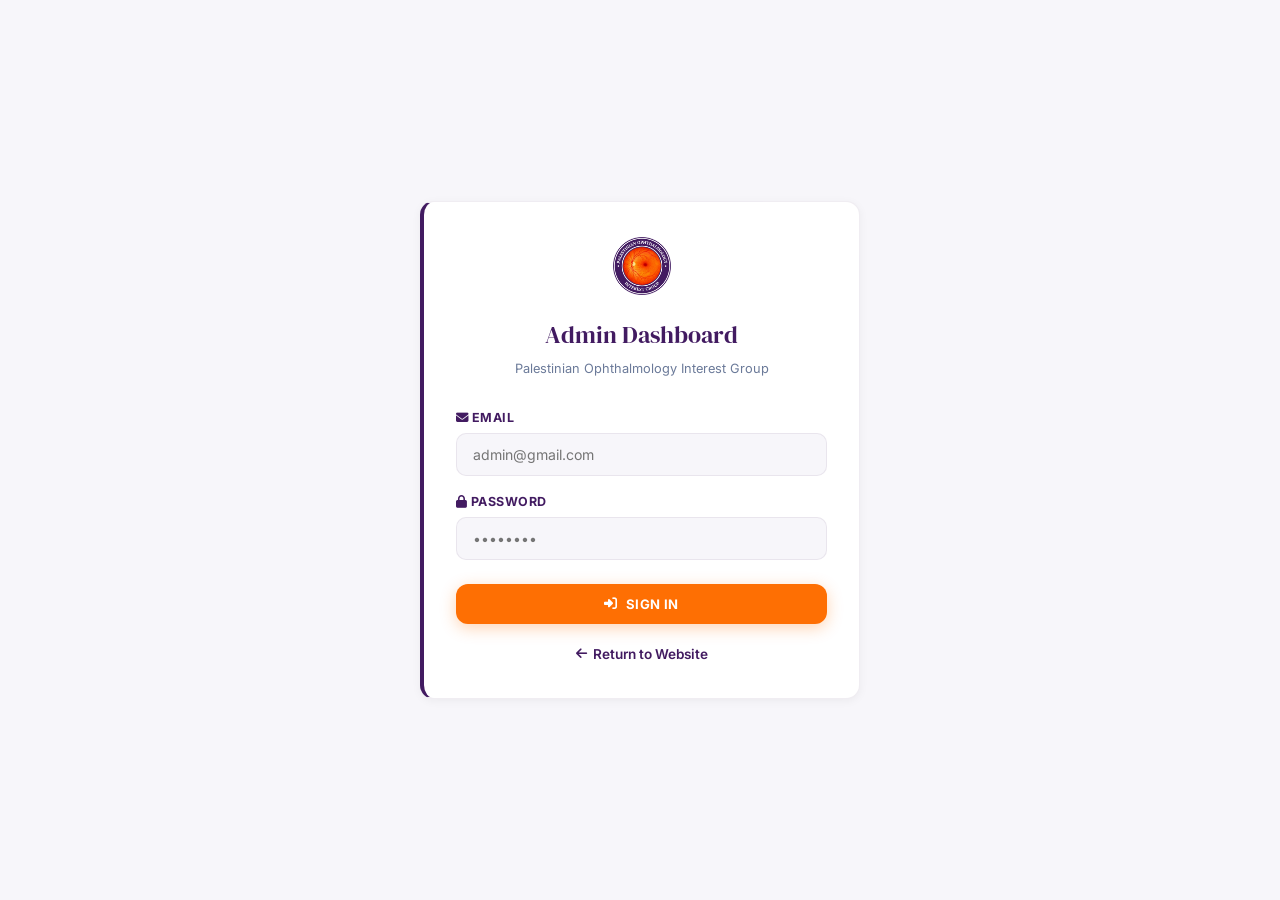
==== commit 9f333913: "Redesign: Bold Medical Premium — DM Serif Display, dark hero, colored card accents, gradient stats s" ====
--- a/admin.html
+++ b/admin.html
@@ -7,29 +7,32 @@
   <link rel="icon" type="image/png" href="logo-small.png">
   <link rel="preconnect" href="https://fonts.googleapis.com">
   <link rel="preconnect" href="https://fonts.gstatic.com" crossorigin>
-  <link href="https://fonts.googleapis.com/css2?family=Montserrat:wght@300;400;500;600;700;800;900&family=PT+Serif:ital,wght@0,400;0,700;1,400;1,700&display=swap" rel="stylesheet">
+  <link href="https://fonts.googleapis.com/css2?family=DM+Serif+Display:ital@0;1&family=Inter:wght@300;400;500;600;700;800;900&display=swap" rel="stylesheet">
   <link rel="stylesheet" href="lib/fontawesome/css/all.min.css">
   <style>
     :root {
       --purple: #421B61;
       --purple-dark: #2f1245;
+      --purple-deep: #1a0d2e;
       --purple-light: #6a2ba8;
       --orange: #FE6F03;
       --orange-light: #ff9a44;
       --orange-dark: #d55a00;
       --white: #fff;
-      --off: #f5f5f8;
+      --off: #f7f6fa;
       --muted: #6B7A99;
-      --border: rgba(66, 27, 97, 0.09);
-      --shadow-sm: 0 2px 8px rgba(0, 0, 0, 0.04);
-      --shadow-md: 0 4px 20px rgba(0, 0, 0, 0.06);
-      --radius: 16px;
+      --border: rgba(66, 27, 97, 0.08);
+      --shadow-sm: 0 2px 10px rgba(0, 0, 0, 0.05);
+      --shadow-md: 0 6px 24px rgba(0, 0, 0, 0.07);
+      --radius: 14px;
       --radius-sm: 10px;
       --transition: 0.3s cubic-bezier(0.25, 0.46, 0.45, 0.94);
+      --serif: 'DM Serif Display', Georgia, serif;
+      --sans: 'Inter', -apple-system, BlinkMacSystemFont, sans-serif;
     }
     * { margin: 0; padding: 0; box-sizing: border-box; }
     body {
-      font-family: 'Montserrat', -apple-system, BlinkMacSystemFont, sans-serif;
+      font-family: var(--sans);
       background: var(--off);
       color: #1a1a2e;
       overflow-x: hidden;
@@ -42,6 +45,7 @@
     .glass-card {
       background: var(--white);
       border: 1px solid var(--border);
+      border-left: 4px solid var(--purple);
       border-radius: var(--radius);
       padding: 32px;
       box-shadow: var(--shadow-sm);
@@ -53,10 +57,9 @@
     }
     .glass-card p { color: #555; font-size: 0.9rem; line-height: 1.7; }
     .gradient-text {
-      background: linear-gradient(135deg, var(--purple), var(--orange));
-      -webkit-background-clip: text;
-      -webkit-text-fill-color: transparent;
-      background-clip: text;
+      font-family: var(--serif);
+      color: var(--orange);
+      font-style: italic;
     }
 
     /* Buttons */
@@ -65,25 +68,25 @@
       align-items: center;
       gap: 8px;
       padding: 12px 22px;
-      border-radius: 10px;
+      border-radius: 12px;
       font-weight: 700;
       font-size: 0.82rem;
       text-decoration: none;
       transition: var(--transition);
       cursor: pointer;
       border: none;
-      font-family: 'Montserrat', sans-serif;
+      font-family: var(--sans);
       text-transform: uppercase;
       letter-spacing: 0.03em;
     }
     .btn-primary {
-      background: var(--purple);
+      background: var(--orange);
       color: white;
-      box-shadow: 0 4px 12px rgba(66, 27, 97, 0.18);
+      box-shadow: 0 4px 16px rgba(254, 111, 3, 0.3);
     }
     .btn-primary:hover {
       transform: translateY(-2px);
-      box-shadow: 0 6px 18px rgba(66, 27, 97, 0.25);
+      box-shadow: 0 8px 28px rgba(254, 111, 3, 0.4);
     }
     .btn-outline {
       background: transparent;
@@ -116,13 +119,13 @@
       box-shadow: 0 6px 18px rgba(40, 167, 69, 0.25);
     }
     .btn-secondary {
-      background: var(--purple-light);
+      background: var(--purple);
       color: white;
-      box-shadow: 0 4px 12px rgba(106, 43, 168, 0.18);
+      box-shadow: 0 4px 12px rgba(66, 27, 97, 0.18);
     }
     .btn-secondary:hover {
       transform: translateY(-2px);
-      box-shadow: 0 6px 18px rgba(106, 43, 168, 0.25);
+      box-shadow: 0 6px 18px rgba(66, 27, 97, 0.25);
     }
 
     /* Login Page */
@@ -146,8 +149,9 @@
       margin-bottom: 10px;
     }
     .login-card .login-logo h1 {
-      font-size: 1.4rem;
-      font-weight: 800;
+      font-family: var(--serif);
+      font-size: 1.5rem;
+      font-weight: 400;
       color: var(--purple);
     }
     .login-card .login-logo p {
@@ -175,7 +179,7 @@
       border-radius: 10px;
       border: 1px solid var(--border);
       background: var(--off);
-      font-family: 'Montserrat', sans-serif;
+      font-family: var(--sans);
       font-size: 0.88rem;
       transition: var(--transition);
       outline: none;
@@ -267,7 +271,7 @@
       border-radius: 10px;
       border: 1px solid var(--border);
       background: var(--white);
-      font-family: 'Montserrat', sans-serif;
+      font-family: var(--sans);
       font-size: 0.78rem;
       font-weight: 700;
       color: var(--muted);
@@ -634,7 +638,7 @@
     .edit-form-fields .form-group label { font-size: 0.75rem; font-weight: 600; color: var(--purple); display: block; margin-bottom: 3px; }
     .edit-input {
       width: 100%; padding: 10px 14px; border: 1px solid var(--border); border-radius: 10px;
-      font-family: 'Montserrat', sans-serif; font-size: 0.85rem; background: var(--off); transition: var(--transition);
+      font-family: var(--sans); font-size: 0.85rem; background: var(--off); transition: var(--transition);
       outline: none;
     }
     .edit-input:focus { border-color: var(--purple); box-shadow: 0 0 0 3px rgba(66,27,97,0.08); }
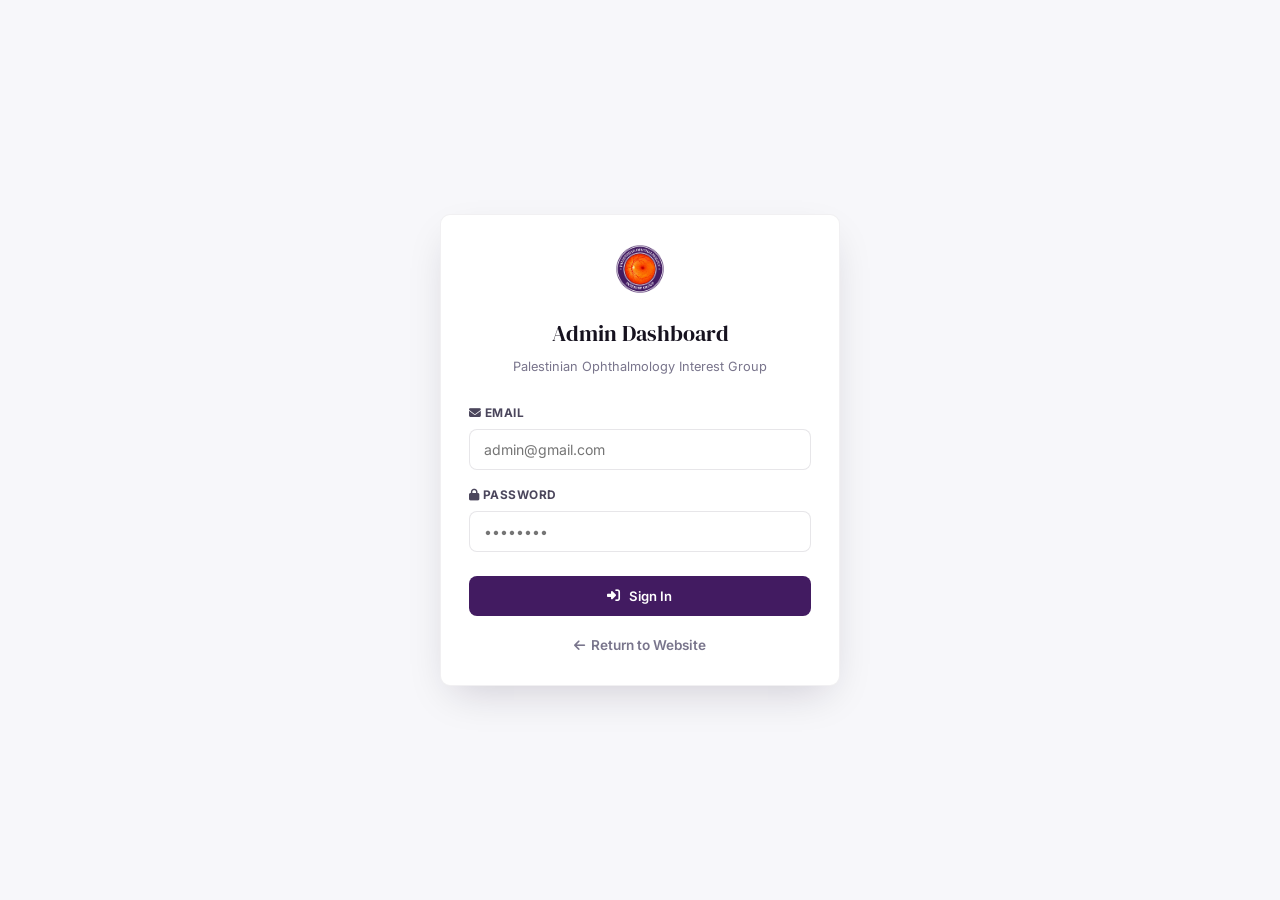
==== commit 2c4a1b26: "Describe the change" ====
--- a/admin.html
+++ b/admin.html
@@ -15,18 +15,26 @@
       --purple-dark: #2f1245;
       --purple-deep: #1a0d2e;
       --purple-light: #6a2ba8;
+      --purple-50: #f6f3fa;
+      --purple-100: #ece5f4;
       --orange: #FE6F03;
       --orange-light: #ff9a44;
       --orange-dark: #d55a00;
       --white: #fff;
-      --off: #f7f6fa;
-      --muted: #6B7A99;
-      --border: rgba(66, 27, 97, 0.08);
-      --shadow-sm: 0 2px 10px rgba(0, 0, 0, 0.05);
-      --shadow-md: 0 6px 24px rgba(0, 0, 0, 0.07);
-      --radius: 14px;
-      --radius-sm: 10px;
-      --transition: 0.3s cubic-bezier(0.25, 0.46, 0.45, 0.94);
+      --off: #f7f7fa;
+      --ink: #16121f;
+      --ink-soft: #4b465c;
+      --muted: #79758c;
+      --border: rgba(23, 10, 41, 0.10);
+      --border-soft: rgba(23, 10, 41, 0.06);
+      --shadow-sm: 0 1px 2px rgba(23, 10, 41, 0.05), 0 1px 3px rgba(23, 10, 41, 0.04);
+      --shadow-md: 0 6px 20px -6px rgba(23, 10, 41, 0.12);
+      --shadow-lg: 0 16px 40px -12px rgba(23, 10, 41, 0.18);
+      --radius: 10px;
+      --radius-sm: 8px;
+      --transition: 0.16s ease;
+      --sidebar-w: 236px;
+      --header-h: 60px;
       --serif: 'DM Serif Display', Georgia, serif;
       --sans: 'Inter', -apple-system, BlinkMacSystemFont, sans-serif;
     }
@@ -34,7 +42,7 @@
     body {
       font-family: var(--sans);
       background: var(--off);
-      color: #1a1a2e;
+      color: var(--ink);
       overflow-x: hidden;
       line-height: 1.6;
       min-height: 100vh;
@@ -44,21 +52,20 @@
     /* Clean Card */
     .glass-card {
       background: var(--white);
-      border: 1px solid var(--border);
-      border-left: 4px solid var(--purple);
+      border: 1px solid var(--border-soft);
       border-radius: var(--radius);
-      padding: 32px;
+      padding: 28px;
       box-shadow: var(--shadow-sm);
-      transition: var(--transition);
+      transition: box-shadow var(--transition);
       position: relative;
     }
     .glass-card:hover {
       box-shadow: var(--shadow-md);
     }
-    .glass-card p { color: #555; font-size: 0.9rem; line-height: 1.7; }
+    .glass-card p { color: var(--muted); font-size: 0.9rem; line-height: 1.7; }
     .gradient-text {
       font-family: var(--serif);
-      color: var(--orange);
+      color: var(--purple);
       font-style: italic;
     }
 
@@ -67,65 +74,58 @@
       display: inline-flex;
       align-items: center;
       gap: 8px;
-      padding: 12px 22px;
-      border-radius: 12px;
-      font-weight: 700;
+      padding: 11px 20px;
+      border-radius: var(--radius-sm);
+      font-weight: 600;
       font-size: 0.82rem;
       text-decoration: none;
-      transition: var(--transition);
+      transition: background var(--transition), border-color var(--transition), color var(--transition);
       cursor: pointer;
-      border: none;
+      border: 1px solid transparent;
       font-family: var(--sans);
-      text-transform: uppercase;
-      letter-spacing: 0.03em;
+      letter-spacing: 0.01em;
     }
     .btn-primary {
+      background: var(--purple);
+      color: white;
+    }
+    .btn-primary:hover {
+      background: var(--purple-dark);
+    }
+    .btn-outline {
+      background: var(--white);
+      color: var(--ink-soft);
+      border-color: var(--border);
+    }
+    .btn-outline:hover {
+      background: var(--off);
+      border-color: var(--purple);
+      color: var(--purple);
+    }
+    .btn-sm { padding: 8px 15px; font-size: 0.78rem; }
+    .btn-danger {
+      background: #fff0f0;
+      color: #c22b3d;
+      border-color: rgba(194, 43, 61, 0.2);
+    }
+    .btn-danger:hover {
+      background: #c22b3d;
+      color: white;
+      border-color: #c22b3d;
+    }
+    .btn-success {
       background: var(--orange);
       color: white;
-      box-shadow: 0 4px 16px rgba(254, 111, 3, 0.3);
-    }
-    .btn-primary:hover {
-      transform: translateY(-2px);
-      box-shadow: 0 8px 28px rgba(254, 111, 3, 0.4);
-    }
-    .btn-outline {
-      background: transparent;
-      color: var(--purple);
-      border: 2px solid var(--border);
-    }
-    .btn-outline:hover {
-      background: var(--purple);
+    }
+    .btn-success:hover {
+      background: var(--orange-dark);
+    }
+    .btn-secondary {
+      background: var(--ink);
       color: white;
-      border-color: var(--purple);
-      transform: translateY(-2px);
-    }
-    .btn-sm { padding: 9px 16px; font-size: 0.75rem; }
-    .btn-danger {
-      background: #dc3545;
-      color: white;
-      box-shadow: 0 4px 12px rgba(220, 53, 69, 0.18);
-    }
-    .btn-danger:hover {
-      transform: translateY(-2px);
-      box-shadow: 0 6px 18px rgba(220, 53, 69, 0.25);
-    }
-    .btn-success {
-      background: #28a745;
-      color: white;
-      box-shadow: 0 4px 12px rgba(40, 167, 69, 0.18);
-    }
-    .btn-success:hover {
-      transform: translateY(-2px);
-      box-shadow: 0 6px 18px rgba(40, 167, 69, 0.25);
-    }
-    .btn-secondary {
-      background: var(--purple);
-      color: white;
-      box-shadow: 0 4px 12px rgba(66, 27, 97, 0.18);
     }
     .btn-secondary:hover {
-      transform: translateY(-2px);
-      box-shadow: 0 6px 18px rgba(66, 27, 97, 0.25);
+      background: var(--ink-soft);
     }
 
     /* Login Page */
@@ -135,24 +135,26 @@
       justify-content: center;
       min-height: 100vh;
       padding: 20px;
+      background: var(--off);
     }
     .login-card {
       width: 100%;
-      max-width: 440px;
+      max-width: 400px;
+      box-shadow: var(--shadow-lg);
     }
     .login-card .login-logo {
       text-align: center;
-      margin-bottom: 28px;
+      margin-bottom: 26px;
     }
     .login-card .login-logo img {
-      height: 64px;
-      margin-bottom: 10px;
+      height: 52px;
+      margin-bottom: 14px;
     }
     .login-card .login-logo h1 {
       font-family: var(--serif);
-      font-size: 1.5rem;
+      font-size: 1.4rem;
       font-weight: 400;
-      color: var(--purple);
+      color: var(--ink);
     }
     .login-card .login-logo p {
       font-size: 0.8rem;
@@ -164,10 +166,10 @@
     }
     .form-group label {
       display: block;
-      font-size: 0.78rem;
+      font-size: 0.74rem;
       font-weight: 700;
-      color: var(--purple);
-      margin-bottom: 5px;
+      color: var(--ink-soft);
+      margin-bottom: 6px;
       text-transform: uppercase;
       letter-spacing: 0.04em;
     }
@@ -175,21 +177,21 @@
     .form-group textarea,
     .form-group select {
       width: 100%;
-      padding: 12px 16px;
-      border-radius: 10px;
+      padding: 11px 14px;
+      border-radius: var(--radius-sm);
       border: 1px solid var(--border);
-      background: var(--off);
+      background: var(--white);
       font-family: var(--sans);
       font-size: 0.88rem;
-      transition: var(--transition);
+      transition: border-color var(--transition), box-shadow var(--transition);
       outline: none;
-      color: #1a1a2e;
+      color: var(--ink);
     }
     .form-group input:focus,
     .form-group textarea:focus,
     .form-group select:focus {
       border-color: var(--purple);
-      box-shadow: 0 0 0 3px rgba(66, 27, 97, 0.08);
+      box-shadow: 0 0 0 3px var(--purple-100);
     }
     .form-group textarea { resize: vertical; min-height: 72px; }
     .form-group input[type="file"] {
@@ -197,7 +199,7 @@
       border-style: dashed;
     }
     .form-error {
-      color: #dc3545;
+      color: #c22b3d;
       font-size: 0.85rem;
       font-weight: 500;
       margin-top: 10px;
@@ -212,21 +214,22 @@
       display: inline-flex;
       align-items: center;
       gap: 6px;
-      color: var(--purple);
+      color: var(--muted);
       text-decoration: none;
       font-weight: 600;
       font-size: 0.85rem;
-      transition: var(--transition);
-    }
-    .return-link:hover { color: var(--orange); }
+      transition: color var(--transition);
+    }
+    .return-link:hover { color: var(--purple); }
     .return-link i { font-size: 0.8rem; }
 
     /* Dashboard Layout */
     .dashboard { display: none; }
     .dashboard-header {
       background: var(--white);
-      border-bottom: 1px solid var(--border);
-      padding: 14px 5%;
+      border-bottom: 1px solid var(--border-soft);
+      padding: 0 24px;
+      height: var(--header-h);
       display: flex;
       align-items: center;
       justify-content: space-between;
@@ -235,81 +238,99 @@
       position: sticky;
       top: 0;
       z-index: 100;
-      box-shadow: var(--shadow-sm);
     }
     .dashboard-header .header-left {
       display: flex;
       align-items: center;
-      gap: 16px;
+      gap: 12px;
     }
     .dashboard-header .header-left img {
-      height: 36px;
+      height: 30px;
+      border-radius: 50%;
     }
     .dashboard-header .header-left h2 {
-      font-size: 1.1rem;
-      font-weight: 800;
-      color: var(--purple);
+      font-size: 0.95rem;
+      font-weight: 700;
+      color: var(--ink);
     }
     .dashboard-header .header-actions {
       display: flex;
-      gap: 10px;
+      gap: 8px;
       align-items: center;
       flex-wrap: wrap;
     }
 
-    /* Tabs */
+    /* Body: sidebar + content */
+    .dashboard-body {
+      display: flex;
+      align-items: flex-start;
+      max-width: 1400px;
+      margin: 0 auto;
+    }
+
+    /* Sidebar Tabs */
     .dashboard-tabs {
+      flex: 0 0 var(--sidebar-w);
       display: flex;
-      gap: 6px;
-      padding: 18px 5% 0;
-      max-width: 1200px;
-      margin: 0 auto;
-      flex-wrap: wrap;
+      flex-direction: column;
+      gap: 2px;
+      padding: 20px 12px;
+      position: sticky;
+      top: var(--header-h);
+      height: calc(100vh - var(--header-h));
+      overflow-y: auto;
+      border-right: 1px solid var(--border-soft);
     }
     .tab-btn {
-      padding: 10px 18px;
-      border-radius: 10px;
-      border: 1px solid var(--border);
-      background: var(--white);
+      display: flex;
+      align-items: center;
+      gap: 10px;
+      width: 100%;
+      text-align: left;
+      padding: 10px 14px;
+      border-radius: var(--radius-sm);
+      border: 1px solid transparent;
+      background: transparent;
       font-family: var(--sans);
-      font-size: 0.78rem;
-      font-weight: 700;
-      color: var(--muted);
+      font-size: 0.85rem;
+      font-weight: 600;
+      color: var(--ink-soft);
       cursor: pointer;
-      transition: var(--transition);
-      text-transform: uppercase;
-      letter-spacing: 0.03em;
-    }
+      transition: background var(--transition), color var(--transition);
+    }
+    .tab-btn i { width: 16px; text-align: center; color: var(--muted); font-size: 0.85rem; transition: color var(--transition); }
     .tab-btn:hover {
-      border-color: var(--purple);
+      background: var(--off);
+      color: var(--ink);
+    }
+    .tab-btn.active {
+      background: var(--purple-50);
       color: var(--purple);
-      background: rgba(66, 27, 97, 0.04);
-    }
-    .tab-btn.active {
-      background: var(--purple);
-      color: white;
-      border-color: transparent;
-      box-shadow: 0 4px 12px rgba(66, 27, 97, 0.18);
-    }
+    }
+    .tab-btn.active i { color: var(--purple); }
 
     /* Tab Content */
     .dashboard-content {
-      max-width: 1200px;
-      margin: 0 auto;
-      padding: 24px 5% 60px;
+      flex: 1;
+      min-width: 0;
+      padding: 32px 36px 80px;
     }
     .tab-panel { display: none; }
     .tab-panel.active { display: block; }
     .tab-panel h2 {
-      font-size: 1.6rem;
-      font-weight: 800;
-      color: var(--purple);
-      margin-bottom: 24px;
-    }
+      display: flex;
+      align-items: center;
+      gap: 10px;
+      font-size: 1.3rem;
+      font-weight: 700;
+      color: var(--ink);
+      margin-bottom: 22px;
+    }
+    .tab-panel h2 i { color: var(--purple); font-size: 1.05rem; }
 
     /* Add Form */
     .add-form {
-      margin-bottom: 32px;
+      margin-bottom: 24px;
     }
     .add-form .form-row {
       display: grid;
@@ -340,21 +361,21 @@
       gap: 4px;
       width: 140px;
       padding: 8px;
-      border-radius: 12px;
-      border: 2px solid rgba(66, 27, 97, 0.1);
+      border-radius: var(--radius-sm);
+      border: 1px solid var(--border);
     }
     .photo-preview img {
       width: 100%;
       max-height: 80px;
       object-fit: cover;
-      border-radius: 8px;
+      border-radius: 6px;
     }
     .photo-preview .remove-photo {
       position: absolute;
       top: 2px; right: 2px;
       width: 20px; height: 20px;
       border-radius: 50%;
-      background: rgba(220,53,69,0.9);
+      background: rgba(194, 43, 61, 0.92);
       color: white;
       border: none;
       font-size: 0.6rem;
@@ -365,36 +386,36 @@
     }
 
     /* Items List */
-    .items-list { display: flex; flex-direction: column; gap: 16px; }
+    .items-list { display: flex; flex-direction: column; gap: 10px; }
     .item-card {
       display: flex;
-      gap: 20px;
+      gap: 18px;
       align-items: flex-start;
-      padding: 20px 24px;
+      padding: 16px 20px;
     }
     .item-card .item-photo {
-      width: 80px;
-      height: 80px;
-      border-radius: 14px;
+      width: 64px;
+      height: 64px;
+      border-radius: var(--radius-sm);
       object-fit: cover;
       flex-shrink: 0;
-      border: 2px solid rgba(66, 27, 97, 0.08);
+      border: 1px solid var(--border);
     }
     .item-card .item-info { flex: 1; min-width: 0; }
     .item-card .item-info h4 {
-      font-size: 1.05rem;
+      font-size: 0.95rem;
       font-weight: 700;
-      color: var(--purple);
+      color: var(--ink);
       margin-bottom: 4px;
     }
     .item-card .item-info p {
-      font-size: 0.85rem;
-      color: #666;
+      font-size: 0.83rem;
+      color: var(--ink-soft);
       margin-bottom: 2px;
     }
     .item-card .item-info .item-meta {
-      font-size: 0.8rem;
-      color: #999;
+      font-size: 0.78rem;
+      color: var(--muted);
       margin-top: 4px;
     }
     .item-card .item-photos-sm {
@@ -404,21 +425,21 @@
       flex-wrap: wrap;
     }
     .item-card .item-photos-sm img {
-      width: 48px;
-      height: 48px;
-      border-radius: 8px;
+      width: 44px;
+      height: 44px;
+      border-radius: 6px;
       object-fit: cover;
-      border: 1px solid rgba(66, 27, 97, 0.06);
+      border: 1px solid var(--border-soft);
     }
     .item-card .item-actions {
       display: flex;
-      gap: 8px;
+      gap: 6px;
       flex-shrink: 0;
     }
     .drag-handle {
       display: flex;
       align-items: center;
-      color: #ccc;
+      color: var(--border);
       cursor: grab;
       padding: 4px;
       font-size: 0.9rem;
@@ -427,13 +448,13 @@
     }
     .drag-handle:hover { color: var(--purple); }
     .item-card[draggable="true"] { cursor: grab; transition: transform 0.18s ease, box-shadow 0.18s ease; }
-    .item-card.dragging { opacity: 0.3; transform: scale(0.96); box-shadow: 0 2px 12px rgba(254,111,3,0.3); }
-    .item-card.drag-over-top { border-top: 3px solid var(--orange) !important; }
-    .item-card.drag-over-bottom { border-bottom: 3px solid var(--orange) !important; }
+    .item-card.dragging { opacity: 0.3; transform: scale(0.96); box-shadow: var(--shadow-md); }
+    .item-card.drag-over-top { border-top: 2px solid var(--purple) !important; }
+    .item-card.drag-over-bottom { border-bottom: 2px solid var(--purple) !important; }
     .item-card.sorting { transition: transform 0.2s ease; }
     .drop-indicator {
-      height: 3px;
-      background: var(--orange);
+      height: 2px;
+      background: var(--purple);
       border-radius: 2px;
       margin: -1px 0;
       pointer-events: none;
@@ -444,21 +465,21 @@
     .photo-preview.dragging { opacity: 0.35; }
     .photo-drag-handle {
       cursor: grab;
-      color: #ccc;
+      color: var(--border);
       padding: 0 6px 0 0;
       font-size: 0.9rem;
       user-select: none;
       display: inline;
     }
     .photo-drag-handle:hover { color: var(--purple); }
-    .photo-preview.drag-over { border-color: var(--orange) !important; }
+    .photo-preview.drag-over { border-color: var(--purple) !important; }
 
     /* Crop Modal */
     .crop-modal {
       display: none;
       position: fixed;
       top: 0; left: 0; right: 0; bottom: 0;
-      background: rgba(0,0,0,0.6);
+      background: rgba(15, 8, 26, 0.6);
       z-index: 10000;
       align-items: center;
       justify-content: center;
@@ -472,14 +493,14 @@
       display: flex;
       flex-direction: column;
       overflow: hidden;
-      box-shadow: 0 20px 50px rgba(0,0,0,0.25);
+      box-shadow: var(--shadow-lg);
     }
     .crop-modal-header {
       display: flex;
       justify-content: space-between;
       align-items: center;
       padding: 14px 18px;
-      border-bottom: 1px solid var(--border);
+      border-bottom: 1px solid var(--border-soft);
     }
     .crop-close {
       background: none;
@@ -498,7 +519,7 @@
       display: flex;
       align-items: center;
       justify-content: center;
-      background: #f0f0f0;
+      background: var(--off);
       min-height: 300px;
       user-select: none;
     }
@@ -529,84 +550,97 @@
       justify-content: flex-end;
       gap: 8px;
       padding: 12px 18px;
-      border-top: 1px solid var(--border);
+      border-top: 1px solid var(--border-soft);
     }
 
     .empty-state {
       text-align: center;
       padding: 48px 20px;
-      color: #999;
+      color: var(--muted);
+      border: 1px dashed var(--border);
+      border-radius: var(--radius);
     }
     .empty-state i {
-      font-size: 2.4rem;
+      font-size: 2rem;
       margin-bottom: 12px;
-      color: rgba(66, 27, 97, 0.15);
-    }
-    .empty-state p { font-size: 0.95rem; }
+      color: var(--border);
+    }
+    .empty-state p { font-size: 0.9rem; }
 
     /* Toast */
     .toast {
       position: fixed;
       bottom: 24px;
       right: 24px;
-      padding: 14px 20px;
-      border-radius: 12px;
-      background: var(--white);
-      border: 1px solid var(--border);
-      box-shadow: var(--shadow-md);
+      padding: 13px 18px;
+      border-radius: var(--radius-sm);
+      background: var(--ink);
+      border: 1px solid var(--border-soft);
+      box-shadow: var(--shadow-lg);
       font-weight: 600;
       font-size: 0.85rem;
-      color: var(--purple);
+      color: white;
       display: none;
       z-index: 999;
-      animation: slideUp 0.3s ease;
+      animation: slideUp 0.25s ease;
     }
     .toast.show { display: flex; align-items: center; gap: 10px; }
     .toast i { font-size: 1rem; }
-    .toast.success i { color: #28a745; }
-    .toast.error i { color: #dc3545; }
+    .toast.success i { color: #4ade80; }
+    .toast.error i { color: #f87171; }
     @keyframes slideUp {
-      from { opacity: 0; transform: translateY(20px); }
+      from { opacity: 0; transform: translateY(12px); }
       to { opacity: 1; transform: translateY(0); }
     }
 
     @media (max-width: 1024px) {
-      .dashboard-tabs { gap: 6px; }
-      .tab-btn { padding: 10px 18px; font-size: 0.78rem; }
-    }
-
-    @media (max-width: 768px) {
-      .dashboard-header { flex-direction: column; align-items: flex-start; }
-      .dashboard-header .header-left h2 { font-size: 1rem; }
+      .dashboard-content { padding: 28px 24px 60px; }
+    }
+
+    @media (max-width: 880px) {
+      .dashboard-body { flex-direction: column; }
+      .dashboard-tabs {
+        flex: none;
+        width: 100%;
+        flex-direction: row;
+        gap: 4px;
+        padding: 12px 4%;
+        position: static;
+        height: auto;
+        overflow-x: auto;
+        overflow-y: visible;
+        border-right: none;
+        border-bottom: 1px solid var(--border-soft);
+      }
+      .tab-btn { flex-shrink: 0; white-space: nowrap; }
+      .dashboard-header { flex-direction: column; align-items: flex-start; height: auto; padding: 12px 4%; }
+      .dashboard-header .header-left h2 { font-size: 0.9rem; }
       .dashboard-header .header-actions { width: 100%; flex-wrap: wrap; }
       .dashboard-header .header-actions .btn { flex: 1; min-width: 0; justify-content: center; font-size: 0.75rem; padding: 8px 12px; }
-      .dashboard-tabs { gap: 4px; padding: 16px 4% 0; }
-      .tab-btn { padding: 8px 14px; font-size: 0.75rem; }
       .add-form .form-row,
       .add-form .form-row-3,
       .add-form .form-row-4 { grid-template-columns: 1fr; }
-      .item-card { flex-direction: column; align-items: stretch; padding: 16px; }
+      .item-card { flex-direction: column; align-items: stretch; padding: 14px; }
       .item-card .item-actions { align-self: flex-end; }
-      .item-card .item-photo { width: 60px; height: 60px; }
+      .item-card .item-photo { width: 56px; height: 56px; }
       .photo-preview { width: 110px; }
-      .dashboard-content { padding: 16px 4% 40px; }
+      .dashboard-content { padding: 20px 4% 40px; }
       .login-card { padding: 0 10px; }
       .toast { right: 16px; left: 16px; bottom: 20px; justify-content: center; font-size: 0.85rem; }
     }
 
     @media (max-width: 480px) {
       .dashboard-header .header-left { gap: 10px; }
-      .dashboard-header .header-left img { height: 28px; }
-      .dashboard-header .header-left h2 { font-size: 0.9rem; }
+      .dashboard-header .header-left img { height: 26px; }
+      .dashboard-header .header-left h2 { font-size: 0.85rem; }
       .dashboard-header .header-actions .btn { font-size: 0.7rem; padding: 6px 10px; }
-      .dashboard-tabs { gap: 4px; padding: 12px 3% 0; }
-      .tab-btn { padding: 6px 10px; font-size: 0.7rem; border-radius: 30px; }
+      .tab-btn { padding: 8px 12px; font-size: 0.78rem; }
       .add-form { padding: 16px; }
       .add-form .form-group { margin-bottom: 14px; }
       .add-form .form-group input,
       .add-form .form-group textarea { padding: 10px 14px; font-size: 0.85rem; }
       .item-card { padding: 12px; gap: 12px; }
-      .item-card .item-info h4 { font-size: 0.95rem; }
+      .item-card .item-info h4 { font-size: 0.92rem; }
       .item-card .item-info p { font-size: 0.8rem; }
       .item-card .item-photo { width: 48px; height: 48px; }
       .item-card .item-actions .btn { font-size: 0.7rem; padding: 6px 10px; }
@@ -614,34 +648,34 @@
       .photo-preview img { max-height: 60px; }
       .btn-download, .btn-crop { font-size: 0.65rem; padding: 3px 8px; }
       .login-page { padding: 12px; }
-      .login-card .login-logo img { height: 56px; }
-      .login-card .login-logo h1 { font-size: 1.3rem; }
-      .tab-panel h2 { font-size: 1.2rem; }
-      .dashboard-content { padding: 12px 3% 30px; }
+      .login-card .login-logo img { height: 48px; }
+      .login-card .login-logo h1 { font-size: 1.2rem; }
+      .tab-panel h2 { font-size: 1.1rem; }
+      .dashboard-content { padding: 16px 3% 30px; }
       .toast { padding: 12px 16px; font-size: 0.8rem; bottom: 12px; }
       .empty-state { padding: 32px 16px; }
-      .empty-state i { font-size: 1.8rem; }
+      .empty-state i { font-size: 1.6rem; }
     }
     .btn-download, .btn-crop {
       display: inline-flex; align-items: center; gap: 5px;
-      padding: 5px 12px; border-radius: 8px; font-size: 0.75rem;
+      padding: 5px 12px; border-radius: 6px; font-size: 0.75rem;
       color: #fff; text-decoration: none;
-      cursor: pointer; transition: var(--transition); border: none;
+      cursor: pointer; transition: background var(--transition); border: none;
     }
     .btn-download { background: var(--purple); }
     .btn-download:hover { background: var(--purple-light); }
-    .btn-crop { background: var(--orange); }
-    .btn-crop:hover { background: #e06400; }
+    .btn-crop { background: var(--ink-soft); }
+    .btn-crop:hover { background: var(--ink); }
     .photo-preview .btn-download { margin-top: 4px; }
     .edit-form-fields { width: 100%; }
     .edit-form-fields .form-group { margin-bottom: 8px; }
-    .edit-form-fields .form-group label { font-size: 0.75rem; font-weight: 600; color: var(--purple); display: block; margin-bottom: 3px; }
+    .edit-form-fields .form-group label { font-size: 0.72rem; font-weight: 600; color: var(--ink-soft); display: block; margin-bottom: 3px; }
     .edit-input {
-      width: 100%; padding: 10px 14px; border: 1px solid var(--border); border-radius: 10px;
-      font-family: var(--sans); font-size: 0.85rem; background: var(--off); transition: var(--transition);
+      width: 100%; padding: 10px 13px; border: 1px solid var(--border); border-radius: var(--radius-sm);
+      font-family: var(--sans); font-size: 0.85rem; background: var(--white); transition: border-color var(--transition);
       outline: none;
     }
-    .edit-input:focus { border-color: var(--purple); box-shadow: 0 0 0 3px rgba(66,27,97,0.08); }
+    .edit-input:focus { border-color: var(--purple); box-shadow: 0 0 0 3px var(--purple-100); }
     textarea.edit-input { resize: vertical; min-height: 60px; }
     .edit-form-fields input[type="file"] {
       font-size: 0.75rem; padding: 4px 0; margin-top: 2px;
@@ -692,6 +726,8 @@
       </div>
     </div>
 
+    <!-- Body -->
+    <div class="dashboard-body">
     <!-- Tabs -->
     <div class="dashboard-tabs">
       <button class="tab-btn active" data-tab="team" onclick="switchTab('team')"><i class="fas fa-users"></i> Team Members</button>
@@ -848,6 +884,7 @@
         <h3 style="font-size:1.2rem;font-weight:700;color:var(--purple);margin:32px 0 16px">Current Admins</h3>
         <div class="items-list" id="adminsList"></div>
       </div>
+    </div>
     </div>
   </div>
 
